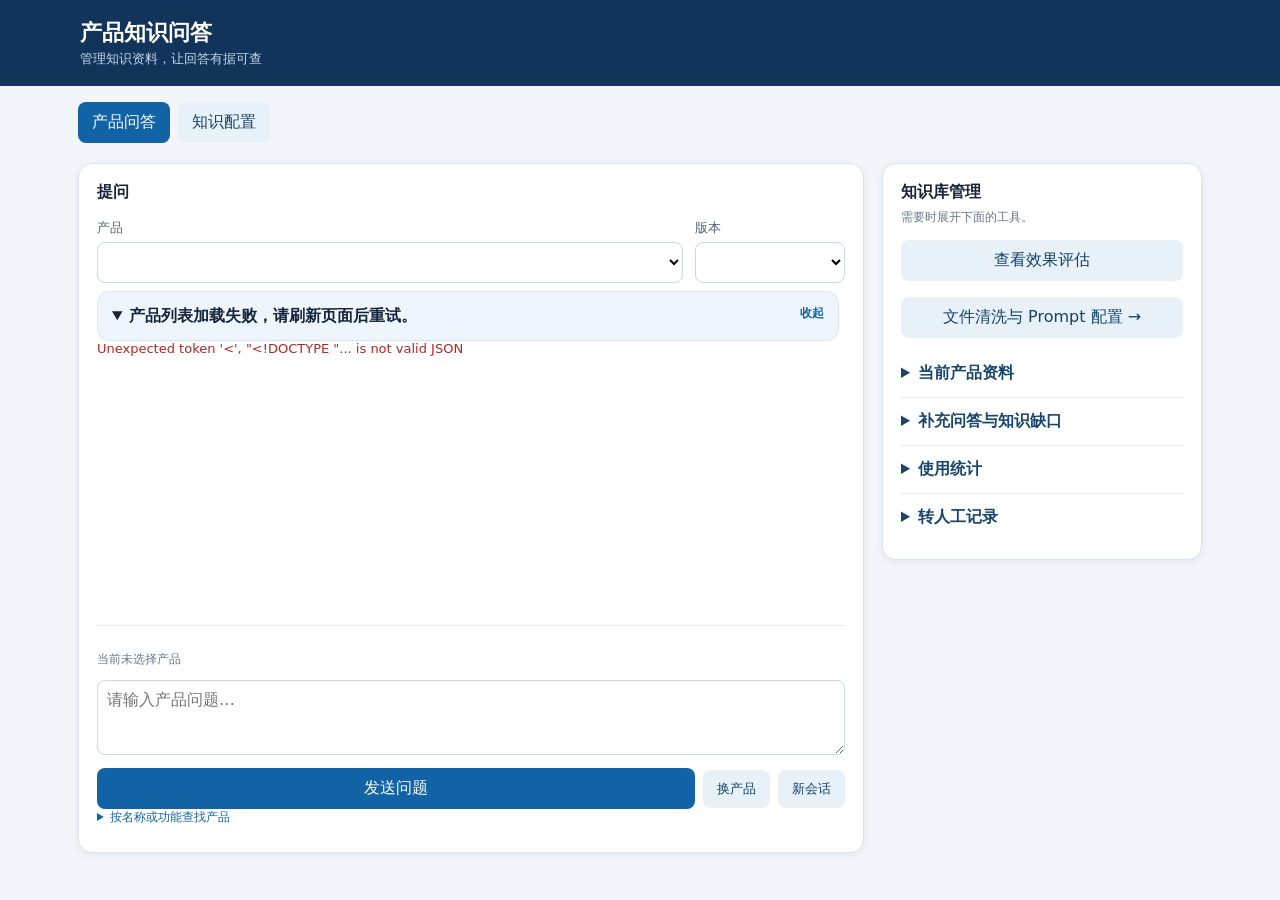
==== ai-rag-product-完整版/ai-rag-product-完整版/app/static/index.html @ d605e883 "Add midterm RAG project and materials" ====
﻿<!doctype html>
<html lang="zh-CN">
<head>
<meta charset="utf-8">
<meta name="viewport" content="width=device-width,initial-scale=1">
<title>产品知识问答演示</title>
<style>
:root{font-family:system-ui,-apple-system,"PingFang SC","Microsoft YaHei",sans-serif;color:#16253a;background:#f2f5f9}
*{box-sizing:border-box}body{margin:0}header{background:#12335a;color:#fff;padding:18px max(20px,calc((100vw - 1120px)/2))}header h1{margin:0;font-size:22px}header small{color:#c3d9ed}
.layout{display:grid;grid-template-columns:minmax(0,1fr) 320px;gap:18px;max-width:1160px;margin:20px auto;padding:0 18px;align-items:start}
.card{background:white;border:1px solid #dce4ef;border-radius:14px;padding:18px;box-shadow:0 2px 8px #142a4010}
h2{font-size:16px;margin:0 0 16px}label{display:block;font-size:13px;color:#50637a;margin:12px 0 5px}
input,select,textarea,button{font:inherit}input,select,textarea{width:100%;border:1px solid #cbd7e4;border-radius:8px;padding:9px;background:white}
textarea{min-height:75px}button{border:0;border-radius:8px;padding:10px 14px;background:#1263a6;color:#fff;cursor:pointer}button:hover{background:#0e4c80}button.secondary{background:#e8f1f8;color:#13436a}
.chat{display:flex;flex-direction:column;min-height:690px}.scope-fields{display:grid;grid-template-columns:minmax(0,1fr) 150px;gap:12px;margin-bottom:8px}.scope-fields label{margin-top:0}.messages{flex:1;overflow:auto;max-height:470px;padding-right:6px}.product-chooser{background:#eef5fc;border:1px solid #d8e7f5;border-radius:12px;padding:12px 14px;max-height:185px;overflow:auto;margin:0}.product-chooser:not([open]){max-height:none}.product-chooser summary{cursor:pointer;font-weight:600;line-height:1.5;padding-right:48px;position:relative}.product-chooser summary::after{content:'收起';position:absolute;right:0;top:0;color:#1263a6;font-size:12px}.product-chooser:not([open]) summary::after{content:'展开'}
.bubble{border-radius:12px;padding:12px 14px;margin:10px 0;max-width:90%;white-space:pre-wrap;line-height:1.55}.user{background:#dceffc;margin-left:auto}.bot{background:#f1f5f9}
.answer-text{white-space:pre-wrap;overflow-wrap:anywhere}.citation{display:flex;flex-direction:column;align-items:flex-end;margin-top:7px}.citation-trigger{width:25px;height:25px;padding:0;border:1px solid #8aaaca;border-radius:50%;background:#e2eef8;color:#195b91;font-size:16px;font-weight:700;line-height:1}.citation-trigger:hover,.citation-trigger:focus-visible{background:#cce2f4;color:#10446d}.citation-panel{display:none;align-self:stretch;padding:10px 12px;background:#fff;border:1px solid #cbdbe9;border-radius:9px;box-shadow:0 4px 12px #102b4418;font-size:12px;line-height:1.5;max-height:260px;overflow:auto;white-space:normal}.citation-trigger:hover+.citation-panel,.citation-trigger:focus-visible+.citation-panel,.citation-panel:hover,.citation.is-open .citation-panel{display:block}.citation-panel strong{display:block;margin-bottom:7px}.citation-source{border-top:1px solid #e4ebf2;padding:8px 0}.citation-source:first-of-type{border-top:0}.citation-source-label{font-weight:600;color:#28577d}.citation-source-text{margin-top:4px;color:#50637a;white-space:pre-wrap;overflow-wrap:anywhere}
.row{display:flex;gap:8px}.row>*{flex:1}.composer{border-top:1px solid #e4ebf2;padding-top:12px}.composer-actions{display:flex;align-items:center;gap:8px;margin-top:9px}.composer-actions #send{flex:1}.composer-actions .secondary{font-size:13px}.sidebar>details{margin-top:0;padding:13px 0}.sidebar>details:first-of-type{border-top:0}.sidebar summary{color:#18466d}.sidebar h2{margin-bottom:4px}.section-note{margin:5px 0 10px}.search-tools{border:0;padding:0;margin:0 0 8px}.search-tools summary{font-size:12px;font-weight:500;color:#1263a6}.search-tools .search-row{margin:8px 0}
.stats{display:grid;grid-template-columns:1fr 1fr;gap:8px}.stat{background:#f3f7fb;padding:10px;border-radius:8px}.stat strong{display:block;font-size:20px}
.bar{height:12px;background:#e7eef5;border-radius:8px;overflow:hidden;margin:4px 0 11px}.bar span{display:block;height:100%;background:#3585bf}.barlabel{font-size:12px;color:#50637a}
.hint{font-size:12px;color:#66788b;line-height:1.5}.error{color:#b52525;font-size:13px}details{margin-top:16px;border-top:1px solid #e4ebf2;padding-top:12px}summary{cursor:pointer;font-weight:600}ul{padding-left:18px;font-size:13px;line-height:1.8}
.product-list{margin:8px 0 0;padding-left:24px}.product-list li{margin:4px 0}.product-link{padding:5px 8px;background:transparent;color:#1263a6;text-align:left;font-weight:600}.product-link:hover{background:#dceffc;color:#0e4c80}.search-row{display:flex;gap:7px;margin:8px 0 12px}.search-row input{flex:1;min-width:0}.search-row button{white-space:nowrap}
.faq-suggestions{background:#f7fafc;border:1px solid #e1ebf3;border-radius:10px;padding:11px 13px;margin:10px 0}.faq-suggestions strong{display:block;font-size:13px;margin-bottom:8px}.faq-suggestions button{display:block;text-align:left;width:100%;margin:5px 0;padding:7px 9px;background:#eaf3fa;color:#18537e}.faq-suggestions button:hover{background:#d6eafd}
.gap-item{margin-bottom:12px}.gap-item small{display:block;color:#6c7e90}.gap-item button{margin-top:5px;padding:5px 9px;font-size:12px}.gap-dialog{width:min(500px,calc(100vw - 32px));border:1px solid #cad9e8;border-radius:14px;padding:22px;box-shadow:0 20px 55px #102b4455}.gap-dialog::backdrop{background:#10263d88}.gap-dialog textarea{min-height:90px}.gap-dialog .row{margin-top:16px}
.trained-list{max-height:360px;overflow:auto;padding-left:0;list-style:none}.trained-list li{padding:9px 0;border-bottom:1px solid #e4ebf2}.trained-list strong,.trained-list span{display:block;overflow-wrap:anywhere}.trained-list span{white-space:pre-wrap;color:#50637a}.trained-list small{color:#6c7e90}
.feedback-controls{max-width:90%;margin:0 0 12px}.feedback-controls .row button{padding:6px 10px;font-size:12px}.feedback-controls .hint{margin:5px 0}.feedback-controls button:disabled{opacity:.65;cursor:default}
.followups{display:flex;flex-wrap:wrap;align-items:center;gap:6px;margin-top:9px}.followups span{font-size:12px;color:#66788b}.followups button{padding:5px 8px;background:#e1edf7;color:#155682;font-size:12px}.followups button:hover{background:#cce2f4}
.prompt-editor{min-height:240px;line-height:1.55;font-size:13px}.prompt-actions{display:flex;gap:8px;margin-top:9px}.prompt-actions button{flex:1;font-size:13px;padding:9px 8px}
.evaluation-entry{width:100%;margin:4px 0 12px}.evaluation{max-width:1160px;margin:0 auto 24px}.evaluation[hidden]{display:none}.evaluation-head{display:flex;justify-content:space-between;gap:12px;align-items:center}.evaluation-head h2{margin:0}.evaluation-head button{width:auto}.eval-grid{display:grid;grid-template-columns:repeat(2,minmax(0,1fr));gap:16px;margin-top:14px}.eval-card{border:1px solid #dce4ef;border-radius:12px;padding:15px;min-width:0}.eval-card h3{font-size:15px;margin:0 0 12px}.eval-card p{margin:10px 0 0}.eval-card svg{display:block;width:100%;height:auto}.eval-chart-empty{padding:26px 10px;background:#f3f7fb;border-radius:8px;color:#66788b;text-align:center}.eval-bars{display:grid;gap:9px}.eval-bar-row{display:grid;grid-template-columns:48px 1fr 48px;gap:8px;align-items:center;font-size:12px}.eval-bar-row .bar{margin:0}.eval-table-wrap{overflow-x:auto}.eval-table{border-collapse:collapse;width:100%;font-size:12px}.eval-table th,.eval-table td{border:1px solid #dce4ef;padding:7px;text-align:left;vertical-align:top}.eval-table th{background:#f3f7fb}.eval-table .diag{background:#dcefe4;font-weight:700}.eval-case{border-top:1px solid #e4ebf2;padding:9px 0}.eval-case:first-child{border-top:0}.eval-case summary{font-size:13px}.eval-case pre{white-space:pre-wrap;overflow-wrap:anywhere;font:inherit;font-size:12px;margin:8px 0 0}.eval-pass{color:#226943}.eval-fail{color:#a12b2b}
dialog.evaluation{width:min(1100px,calc(100vw - 32px));max-width:none;max-height:calc(100vh - 32px);max-height:calc(100dvh - 32px);margin:auto;padding:20px;border:1px solid #cad9e8;border-radius:14px;box-shadow:0 20px 55px #102b4455;overflow:auto}dialog.evaluation:not([open]){display:none}dialog.evaluation::backdrop{background:#10263d99}.eval-grid[hidden]{display:none}
@media(max-width:820px){.layout{grid-template-columns:1fr}.chat{min-height:570px}.messages{max-height:430px}.sidebar{margin-bottom:20px}}
@media(max-width:820px){.evaluation{margin:0 18px 24px}}@media(max-width:650px){.eval-grid{grid-template-columns:1fr}}@media(max-width:520px){.scope-fields{grid-template-columns:minmax(0,1fr) 112px}.composer-actions .secondary{padding:9px 7px}}

[hidden]{display:none!important}button:disabled{opacity:.6;cursor:wait}.page-nav{max-width:1160px;margin:16px auto 0;padding:0 18px;display:flex;gap:8px}.config-page{max-width:1160px;margin:20px auto;padding:0 18px 24px}.config-heading{display:flex;justify-content:space-between;align-items:center;gap:16px;margin-bottom:16px}.config-heading h2{font-size:22px;margin:0}.config-grid{display:grid;grid-template-columns:minmax(0,1.4fr) minmax(0,1fr);gap:18px;align-items:start}.config-grid .card{min-width:0}.config-grid details:first-child{border-top:0;margin-top:0;padding-top:0}.existing-faqs{margin-top:18px}.existing-faqs details{border:0;margin:0;padding:0}.steps{display:flex;gap:8px;padding:0;list-style:none;margin:16px 0}.steps li{flex:1;background:#f1f5f9;border-radius:8px;padding:10px;color:#50637a;font-size:13px}.steps .active{background:#1263a6;color:#fff}.steps .done{background:#e1f1e7;color:#226943}.config-page fieldset{border:0;padding:0;margin:0;min-width:0}.clean-options{display:flex;gap:16px;flex-wrap:wrap}.clean-options input,.qa-item input[type=checkbox]{width:auto;margin-right:6px}.clean-options label{display:flex;align-items:center}.flow-action{margin-top:16px}.scope-banner{background:#eaf3fa;padding:12px;border-radius:8px;overflow-wrap:anywhere}.qa-preview{max-height:520px;overflow:auto}.qa-item{border:1px solid #dce4ef;border-radius:10px;padding:12px;margin:10px 0}.qa-item label{margin-top:0}.qa-answer,.source-preview,.chunk-preview li{white-space:pre-wrap;overflow-wrap:anywhere;line-height:1.6;font-size:13px}.qa-answer{margin-bottom:0;color:#50637a}.source-preview,.chunk-preview{max-height:320px;overflow:auto}.chunk-preview li{padding:10px;border-bottom:1px solid #e4ebf2}.prompt-card .prompt-editor{min-height:360px}.prompt-card summary{font-size:16px}@media(max-width:820px){.config-grid{grid-template-columns:1fr}.steps li{padding:9px 6px;font-size:12px}.config-heading h2{font-size:20px}}
</style>
</head>
<body>
<header><h1>产品知识问答</h1><small>管理知识资料，让回答有据可查</small></header>
<nav class="page-nav" aria-label="主导航"><button id="chatNav" type="button">产品问答</button><button id="configNav" type="button" class="secondary">知识配置</button></nav>
<main id="chatPage" class="layout">
<section class="card chat">
<h2>提问</h2>
<div class="scope-fields"><div><label for="product">产品</label><select id="product"></select></div><div><label for="version">版本</label><select id="version"></select></div></div>
<div id="messages" class="messages"><details id="productChooser" class="product-chooser" open><summary id="productChooserTitle">正在加载可咨询的产品…</summary><div id="productChooserContent"></div></details><div id="conversation"></div></div>
<div class="composer">
<p id="currentScope" class="hint">当前未选择产品</p>
<textarea id="question" aria-label="产品问题" placeholder="请输入产品问题…"></textarea>
<div class="composer-actions"><button id="send">发送问题</button><button id="switchProduct" class="secondary">换产品</button><button id="reset" class="secondary">新会话</button></div>
<details class="search-tools"><summary>按名称或功能查找产品</summary><div class="search-row"><input id="productSearch" aria-label="产品搜索" placeholder="输入产品名称或功能"><button id="searchButton">查找</button></div></details>
</div>
</section>
<aside class="card sidebar"><h2>知识库管理</h2><p class="hint section-note">需要时展开下面的工具。</p>
<button id="openEvaluation" type="button" class="secondary evaluation-entry">查看效果评估</button>
<button id="openConfig" class="secondary evaluation-entry" type="button">文件清洗与 Prompt 配置 →</button>
<details id="knowledgeDetails"><summary>当前产品资料</summary><ul id="docs"></ul></details>
<details id="gapsDetails"><summary>补充问答与知识缺口 <span id="gapCount"></span></summary>
<button id="manualFaqButton" type="button" style="width:100%;margin:12px 0 8px">+ 手动补充问答</button>
<ul id="unanswered"></ul>
</details>
<details id="metricsDetails"><summary>使用统计</summary><div id="stats" class="stats"></div><div id="chart"></div>
<p class="hint">解决率 = 有知识依据的回答数 / 总提问数。</p><button id="refresh" class="secondary">刷新统计</button></details>
<details id="handoffsDetails"><summary>转人工记录</summary><ul id="handoffs"></ul></details>
</aside>
</main>
<main id="configPage" class="config-page" hidden>
<div class="config-heading"><div><h2>知识配置</h2><p class="hint">先清洗和核对资料，再将有依据的问答用于检索。</p></div><button id="backChat" type="button" class="secondary">返回问答</button></div>
<div class="config-grid"><section class="card">
<h2>文件清洗与 QA 问答分段</h2>
<ol class="steps" aria-label="资料处理进度"><li id="step1" aria-current="step">1 · 导入</li><li id="step2">2 · QA 问答分段</li><li id="step3">3 · 完成</li></ol>
<p id="flowMsg" class="hint" role="status" aria-live="polite">选择资料并生成预览，确认前不会写入知识库。</p>
<div id="importStep">
<fieldset id="importFields">
<div class="row"><div><label for="configProduct">目标产品</label><select id="configProduct"></select></div><div><label for="configVersion">版本</label><input id="configVersion" value="1.0" maxlength="40" list="configVersions"><datalist id="configVersions"></datalist></div></div>
<label for="category">类别</label><input id="category" value="产品说明" maxlength="80">
<label for="file">导入文件（最大 5 MB）</label><input id="file" type="file" accept=".txt,.md,.html,.htm,.docx,.pdf">
<p class="hint">支持 TXT、Markdown、HTML、DOCX 和文字 PDF。扫描件需先转成文字。</p>
<div class="clean-options"><label><input id="removePages" type="checkbox" checked>过滤页码行</label><label><input id="removeDuplicates" type="checkbox" checked>移除相邻重复行</label></div>
<p class="hint">自动规范全角字符、换行和空白，保留产品数字与单位。</p>
<div class="row"><div><label for="chunkSize">片段长度（字）</label><input id="chunkSize" type="number" min="120" max="2000" value="360"></div><div><label for="chunkOverlap">长片段重叠（字）</label><input id="chunkOverlap" type="number" min="0" value="50"></div></div>
</fieldset>
<button id="upload" type="button" class="flow-action">清洗并生成 QA 预览 →</button>
<details><summary>添加产品</summary><label for="newId">产品 ID</label><input id="newId" placeholder="例如 demo_product"><label for="newName">产品名称</label><input id="newName" placeholder="例如 演示产品"><button id="addProduct" type="button" class="flow-action">添加产品</button><p id="adminMsg" class="hint" role="status"></p></details>
</div>
<div id="reviewStep" hidden>
<p id="reviewScope" class="scope-banner"></p><p id="cleanReport" class="hint"></p>
<p class="hint">核对答案与原文，取消不合适的 QA，也可调整问题表达。答案保留来源原句。检索片段将作为未匹配 QA 时的补充依据。</p>
<fieldset id="reviewFields"><div id="qaPreview" class="qa-preview"></div></fieldset>
<details><summary id="chunkSummary">查看检索片段</summary><ol id="chunkPreview" class="chunk-preview"></ol></details>
<details><summary>查看清洗后原文</summary><pre id="cleanedText" class="source-preview"></pre></details>
<div class="row flow-action"><button id="backImport" type="button" class="secondary">返回调整</button><button id="commitImport" type="button">确认入库并完成</button></div>
</div>
<div id="completeStep" hidden><h3>资料已入库</h3><p id="importResult"></p><p class="hint">可以返回问答测试实际问法，通过反馈和效果评估检查准确度。</p><div class="row"><button id="testImported" type="button">测试问答</button><button id="nextImport" type="button" class="secondary">继续导入</button></div></div>
<details><summary>目标产品已有资料</summary><ul id="configDocs"></ul></details>
</section><section class="card prompt-card"><details open><summary>检索与生成状态</summary>
<p id="ragStatus" class="hint">正在读取配置…</p>
<button id="reindexSemantic" class="secondary" type="button">补建语义向量索引</button>
<p id="ragIndexResult" class="hint" aria-live="polite">本地模型首次运行需要下载；已建索引可复用。</p>
</details></section><section class="card prompt-card"><details open><summary>免费 API 与模型选择</summary>
<label for="llmProvider">服务商</label><select id="llmProvider"><option>正在加载…</option></select>
<label for="llmModel">模型</label><select id="llmModel"></select>
<div id="llmCustomFields" hidden>
<label for="llmBaseUrl">Base URL</label><input id="llmBaseUrl" type="url" placeholder="https://服务地址/v1" autocomplete="off">
<label for="llmCustomModel">自定义模型名</label><input id="llmCustomModel" maxlength="200" placeholder="模型 ID">
</div>
<p class="hint"><span id="llmProviderNote"></span> <a id="llmKeyLink" target="_blank" rel="noopener noreferrer">获取 API Key ↗</a></p>
<label for="llmApiKey">API Key（保存在本机，不回显）</label><input id="llmApiKey" type="password" maxlength="4096" autocomplete="new-password" placeholder="填入该服务商的 Key；留空保留已保存的 Key">
<label for="llmAnswerMode">回答方式</label><select id="llmAnswerMode"><option value="llm">模型生成（失败时明确提示）</option><option value="auto">自动（优先 FAQ，模型不可用回退原文）</option><option value="extractive">仅返回资料原文</option></select>
<div class="prompt-actions"><button id="saveLLM" type="button">保存配置</button><button id="testLLM" type="button" class="secondary">保存并测试连接</button></div>
<button id="resetLLM" type="button" class="secondary" style="width:100%;margin-top:8px">清除本机配置与密钥</button>
<p id="llmConfigStatus" class="hint" aria-live="polite">默认选择 OpenRouter 免费路由。需自备服务商 API Key；保存后生效。连接测试只发送一条简短测试消息。</p>
</details></section><section class="card prompt-card"><details id="promptDetails" open><summary>模型 Prompt 配置</summary>
<p class="hint">用于模型根据检索片段生成回答。自动模式命中 FAQ 时直接返回已存答案；严格模型模式会经过检索生成。</p>
<label for="promptBody">系统提示词</label><textarea id="promptBody" class="prompt-editor" maxlength="10000" spellcheck="false" placeholder="正在加载默认 Prompt…"></textarea>
<div class="prompt-actions"><button id="savePrompt" type="button">保存配置</button><button id="resetPrompt" type="button" class="secondary">恢复默认</button></div>
<p id="promptStatus" class="hint" aria-live="polite"></p>
</details>
</section></div>
<section class="card existing-faqs"><details id="trainingDetails" open><summary>整理产品话术</summary>
<button id="trainFaqs" type="button" style="width:100%;margin:12px 0 4px">从资料生成问答</button>
<p id="trainMsg" class="hint" aria-live="polite">按需整理已有资料，只补充有原文依据的问答。</p>
<p id="trainedScope" class="hint"></p><ul id="trainedFaqs" class="trained-list"></ul>
</details>
</section>
</main>
<dialog id="evaluationPanel" class="evaluation" aria-labelledby="evaluationTitle">
<div class="evaluation-head"><h2 id="evaluationTitle">效果评估</h2><button id="closeEvaluation" type="button" class="secondary">关闭</button></div>
<p id="evaluationStatus" class="hint" aria-live="polite">使用 data/eval_cases.json 中的 8 个虚构产品样例，在当前知识库副本上运行；不写入正式咨询记录。</p>
<div id="evaluationContent" class="eval-grid" hidden>
<section class="eval-card"><h3>训练曲线：问答整理记录</h3><div id="trainingChart"></div><p id="trainingInterpretation" class="hint"></p></section>
<section class="eval-card"><h3>混淆矩阵：回答状态</h3><div id="confusionChart"></div><p id="confusionInterpretation" class="hint"></p></section>
<section class="eval-card"><h3>检索命中率@k</h3><div id="retrievalChart"></div><p id="retrievalInterpretation" class="hint"></p></section>
<section class="eval-card"><h3>案例对比</h3><div id="comparisonChart"></div><p id="comparisonInterpretation" class="hint"></p></section>
</div>
</dialog>
<dialog id="gapDialog" class="gap-dialog">
<form id="gapForm">
<h2 id="gapDialogTitle">手动补充问答</h2><p class="hint">核对产品和版本后，以问答格式保存。答案将作为人工补充资料用于后续问答。</p>
<label for="gapProduct">产品</label><select id="gapProduct" required></select>
<label for="gapVersion">版本</label><input id="gapVersion" required maxlength="40" placeholder="例如 2.0">
<label for="gapQuestion">问题</label><textarea id="gapQuestion" required maxlength="500"></textarea>
<label for="gapAnswer">答案</label><textarea id="gapAnswer" required maxlength="4000" placeholder="请填写经核实的产品资料答案"></textarea>
<p id="gapMsg" class="error"></p>
<div class="row"><button type="button" id="cancelGap" class="secondary">取消</button><button type="submit">保存问答</button></div>
</form>
</dialog>
<script>
const $=id=>document.getElementById(id); let sessionId=null,currentGapId=null,citationCounter=0,promptLoaded=false;
async function api(path,opts={}){const r=await fetch(path,opts);const d=await r.json();if(!r.ok)throw Error(d.detail||'请求失败');return d}
function node(tag,text,cls){const x=document.createElement(tag);x.textContent=text;if(cls)x.className=cls;return x}
function scoreLabel(value){const n=Number(value);return Number.isFinite(n)?Math.round(n*100)+'%':'—'}
function answerBubble(result){
  const bubble=node('div','', 'bubble bot answer-bubble');
  bubble.append(node('div',result.display_answer||result.answer,'answer-text'));
  const citation=node('div','', 'citation');
  const trigger=node('button','!','citation-trigger');trigger.type='button';
  trigger.setAttribute('aria-label','查看知识库来源和相关度');trigger.title='查看知识库来源和相关度';
  trigger.setAttribute('aria-expanded','false');
  const panel=node('div','', 'citation-panel');panel.id='citation-'+(++citationCounter);
  panel.setAttribute('role','region');panel.setAttribute('aria-label','知识库来源和相关度');
  trigger.setAttribute('aria-controls',panel.id);
  const sources=Array.isArray(result.sources)?result.sources:[];
  panel.append(node('strong','知识库来源与相关度'));
  if(result.generation_mode){const labels={faq:'知识库问答',extractive:'资料原文',llm:'模型生成',rule:'规则处理',error:'模型服务不可用'};panel.append(node('div','回答方式：'+(labels[result.generation_mode]||result.generation_mode)))}
  if(sources.length){
    for(const source of sources){
      const item=node('div','', 'citation-source');
      item.append(node('div',`${source.source||'未知来源'} · ${source.category||'未分类'} · 相关度 ${scoreLabel(source.score)}`,'citation-source-label'));
      item.append(node('div',source.text||'','citation-source-text'));panel.append(item);
    }
  }else panel.append(node('div','本条回复未引用知识库资料。'));
  trigger.onclick=()=>{const open=!citation.classList.contains('is-open');citation.classList.toggle('is-open',open);trigger.setAttribute('aria-expanded',String(open))};
  citation.append(trigger,panel);bubble.append(citation);
  if(Array.isArray(result.suggested_questions)&&result.suggested_questions.length){
    const followups=node('div','', 'followups');followups.append(node('span','还可以问：'));
    for(const question of result.suggested_questions){const button=node('button',question);button.type='button';button.onclick=()=>{$('question').value=question;send()};followups.append(button)}
    bubble.append(followups);
  }
  return bubble;
}
function scopeLabel(){const name=$('product').selectedOptions[0]?.text;return $('product').value?`当前：${name} · ${$('version').value||'暂无版本'}`:'当前未选择产品'}
function selectProduct(id){
  if(![...$('product').options].some(o=>o.value===id))return;
  $('product').value=id;versions();docs();sessionId=null;
  $('productChooser').open=false;$('productChooser').hidden=true;
  $('currentScope').textContent=scopeLabel();
  $('conversation').replaceChildren(node('div',`已选择 ${$('product').selectedOptions[0].text}，现在可以询问该产品的功能、参数或使用方法。`,'bubble bot'));
  loadFaqSuggestions();loadTrainedFaqs();
  featured().catch(e=>{$('conversation').append(node('div',e.message,'error'))});
  $('question').focus();
}
function showProductList(items,title,inChooser=true){
  const bubble=inChooser?$('productChooserContent'):node('div','', 'bubble bot');
  if(inChooser){$('productChooserTitle').textContent=title;bubble.replaceChildren()}
  else bubble.replaceChildren(node('div',title));
  if(items.length){
    const list=node('ol','', 'product-list');
    for(const p of items){const li=node('li','');const b=node('button',p.name,'product-link');b.type='button';b.onclick=()=>selectProduct(p.id);li.append(b);list.append(li)}
    bubble.append(list);
  }else bubble.append(node('div','还没有可咨询的产品，请在“知识配置”中添加产品和文档。'));
  if(!inChooser)$('conversation').append(bubble);
}
async function featured(){
  const items=await api('/api/products/featured');
  if(!items.length)$('openConfig').textContent='添加产品与导入资料 →';
  const ranked=items.some(p=>p.consultation_count>0);
  showProductList(items,ranked?'欢迎！请选择下列热门产品开始问答（按咨询次数排序，最多 6 个）：':'欢迎！请选择下列已有知识库的产品开始问答：');
}
async function switchProduct(){
  sessionId=null;$('product').value='';versions();docs();$('currentScope').textContent=scopeLabel();
  const items=await api('/api/products/catalog');
  showProductList(items,'请选择要切换到的产品：');
  $('productChooser').hidden=false;$('productChooser').open=true;
  $('conversation').replaceChildren();$('messages').scrollTop=0;
}
async function findProduct(){
  const q=$('productSearch').value.trim();if(!q){await featured();$('productChooser').hidden=false;$('productChooser').open=true;return}
  sessionId=null;$('product').value='';versions();docs();$('currentScope').textContent=scopeLabel();
  const items=await api('/api/products/search?q='+encodeURIComponent(q));
  $('conversation').replaceChildren();
  $('productChooser').hidden=true;
  if(items.length)showProductList(items,'找到可能相关的产品知识库，请点击名称开始问答：',false);
  else $('conversation').append(node('div','未找到匹配的产品知识库，请联系人工客服。','bubble bot'));
}
async function products(){
  const items=await api('/api/products');const current=$('product').value,currentVersion=$('version').value;
  const options=[new Option('请选择产品',''),...items.map(p=>{const o=new Option(p.name,p.id);o.dataset.versions=JSON.stringify(p.versions);return o})];
  $('product').replaceChildren(...options);if(items.some(p=>p.id===current))$('product').value=current;versions();
  if([...$('version').options].some(o=>o.value===currentVersion))$('version').value=currentVersion;
  docs();loadTrainedFaqs();
}
function versions(){const opt=$('product').selectedOptions[0];const list=opt&&opt.dataset.versions?JSON.parse(opt.dataset.versions):[];$('version').replaceChildren(...list.map(v=>new Option(v,v)));if(!list.length)$('version').append(new Option('暂无版本',''))}
function cleaningSummary(c){if(c?.manual)return '人工问答补充';if(!c||!c.input_lines)return '旧文档，请重新上传以应用清洗';return `清洗 ${c.input_lines}→${c.output_lines} 行；空行 ${c.empty_lines_removed}、页码 ${c.page_markers_removed}、相邻重复 ${c.adjacent_duplicates_removed}`}
async function docs(){const id=$('product').value;if(!id){$('docs').replaceChildren();return}const items=await api('/api/documents?product_id='+encodeURIComponent(id));$('docs').replaceChildren(...items.map(d=>node('li',`${d.title} · ${d.version} · ${d.chunks} 段 · ${d.faqs} 个常见问题 · ${cleaningSummary(d.cleaning_report)}`)))}
async function loadFaqSuggestions(){
  const id=$('product').value,version=$('version').value;if(!id||!version)return;
  const old=$('faqSuggestions');if(old)old.remove();
  let faqs;try{faqs=await api('/api/faqs?product_id='+encodeURIComponent(id)+'&version='+encodeURIComponent(version))}catch{return}
  if(id!==$('product').value||version!==$('version').value)return;
  if(!faqs.length)return;
  const panel=node('details','', 'faq-suggestions');panel.id='faqSuggestions';panel.append(node('summary','常见问题 · 点击查看'));
  for(const f of faqs.slice(0,6)){const b=node('button',f.question);b.type='button';b.onclick=()=>{$('question').value=f.question;send()};panel.append(b)}
  $('conversation').append(panel);
}
async function loadTrainedFaqs(){
  const id=$('configProduct').value,version=$('configVersion').value.trim();
  $('trainedScope').textContent=id&&version?`${$('configProduct').selectedOptions[0].text} · ${version}`:'请先在知识配置中选择产品和版本。';
  if(!id||!version){$('trainedFaqs').replaceChildren();return}
  try{
    const faqs=await api('/api/faqs?product_id='+encodeURIComponent(id)+'&version='+encodeURIComponent(version)+'&limit=500');
    if(id!==$('configProduct').value||version!==$('configVersion').value.trim())return;
    $('trainedFaqs').replaceChildren(...(faqs.length?faqs.map(f=>{const li=node('li');li.append(node('strong',f.question),node('span',f.answer),node('small',`${f.source} · ${f.kind==='manual'?'人工补充':f.kind==='trained'?'自我训练':'资料提取'}`));return li}):[node('li','当前范围暂无问答。','hint')]));
  }catch(error){$('trainedFaqs').replaceChildren(node('li',error.message,'error'))}
}
async function refresh(){
  const s=await api('/api/stats');$('stats').replaceChildren(...[['提问',s.questions],['已回答',s.answered],['有帮助',s.feedback_positive],['没帮助',s.feedback_negative],['自动问答',s.auto_faqs],['待补充',s.open_gap_count],['转人工',s.handoffs],['解决率',Math.round(s.resolution_rate*100)+'%']].map(([k,v])=>{const n=node('div','', 'stat');n.append(node('span',k),node('strong',v));return n}));
  $('gapCount').textContent=s.open_gap_count?`(${s.open_gap_count})`:'';
  $('chart').replaceChildren(...[['有依据回答',s.answered],['转人工',s.handoffs],['资料不足',s.unanswered]].flatMap(([label,value])=>{const caption=node('div',`${label} ${value}`,'barlabel');const bar=node('div','', 'bar');const fill=node('span','');fill.style.width=(s.questions?value/s.questions*100:0)+'%';bar.append(fill);return [caption,bar]}));
  $('unanswered').replaceChildren(...(s.top_unanswered.length?s.top_unanswered.map(x=>{const li=node('li','', 'gap-item');li.append(node('span',x.question),node('small',`${x.product_name}${x.version?' · '+x.version:''} · ${x.count} 次`));const b=node('button','+ 补充答案','secondary');b.type='button';b.onclick=()=>openGap(x);li.append(b);return li}):[node('li','暂无未解决的知识缺口。','hint')]));const h=await api('/api/handoffs');$('handoffs').replaceChildren(...h.slice(0,5).map(x=>node('li',x.summary)));
}
const evalStatusNames={answered:'有依据回答',no_answer:'资料不足',handoff:'转人工',other:'其他'};
function svgElement(tag,attributes={}){const element=document.createElementNS('http://www.w3.org/2000/svg',tag);for(const [key,value] of Object.entries(attributes))element.setAttribute(key,String(value));return element}
function renderTraining(history){
  const holder=$('trainingChart');holder.replaceChildren();
  if(!history.length){holder.append(node('div','还没有整理记录。点击“从资料生成问答”后可查看变化。','eval-chart-empty'));$('trainingInterpretation').textContent='这里记录问答整理的次数、问答总量和新增量；本项目没有模型参数训练，因此不提供 loss 或 epoch 曲线。';return}
  const width=440,height=190,left=38,right=14,top=18,bottom=31;
  const maximum=Math.max(1,...history.map(item=>item.total_faqs));
  const x=index=>left+(history.length===1?0:index*(width-left-right)/(history.length-1));
  const y=value=>height-bottom-value*(height-top-bottom)/maximum;
  const svg=svgElement('svg',{viewBox:`0 0 ${width} ${height}`,role:'img','aria-label':'每次整理后的问答总量曲线'});
  svg.append(svgElement('line',{x1:left,y1:height-bottom,x2:width-right,y2:height-bottom,stroke:'#8aaaca'}));
  svg.append(svgElement('line',{x1:left,y1:top,x2:left,y2:height-bottom,stroke:'#8aaaca'}));
  const points=history.map((item,index)=>`${x(index)},${y(item.total_faqs)}`).join(' ');
  svg.append(svgElement('polyline',{points,fill:'none',stroke:'#1263a6','stroke-width':3,'stroke-linejoin':'round'}));
  for(const [index,item] of history.entries()){
    const dot=svgElement('circle',{cx:x(index),cy:y(item.total_faqs),r:4,fill:'#1263a6'});
    const title=svgElement('title');title.textContent=`第 ${index+1} 次：总量 ${item.total_faqs}，新增 ${item.faqs_added}，扫描 ${item.documents_scanned} 份资料`;
    dot.append(title);svg.append(dot);
  }
  for(const [content,xValue,yValue] of [[String(maximum),6,top+4],['0',19,height-bottom+4],['整理次数 →',width-85,height-6]]){
    const label=svgElement('text',{x:xValue,y:yValue,fill:'#50637a','font-size':11});label.textContent=content;svg.append(label)
  }
  holder.append(svg);
  const latest=history[history.length-1];
  $('trainingInterpretation').textContent=`共 ${history.length} 次整理记录；最近一次扫描 ${latest.documents_scanned} 份资料，新增 ${latest.faqs_added} 条，当前记录范围内共 ${latest.total_faqs} 条问答。曲线是整理后问答数量，不是模型训练 loss；各次若选择的产品或版本不同，总量口径也不同。`;
}
function renderConfusion(result){
  const holder=$('confusionChart'),table=node('table','','eval-table'),head=node('tr');
  holder.replaceChildren();
  for(const label of ['预期 \\ 实际',...result.labels.map(key=>evalStatusNames[key])])head.append(node('th',label));
  table.append(head);
  for(const expected of result.labels){const row=node('tr');row.append(node('th',evalStatusNames[expected]));for(const actual of result.labels){const cell=node('td',String(result.confusion_matrix[expected][actual]),expected===actual?'diag':'');row.append(cell)}table.append(row)}
  const wrap=node('div','','eval-table-wrap');wrap.append(table);holder.append(wrap);
  const wrong=result.comparisons.filter(item=>item.expected_status!==item.actual_status).length;
  $('confusionInterpretation').textContent=`行是预期状态，列是实际状态；对角线表示状态判断正确。${result.cases} 个固定样例中有 ${wrong} 个状态判断错误。此矩阵只评估回答/拒答/转人工类别，不代表答案内容一定正确。`;
}
function renderRetrieval(result){
  const holder=$('retrievalChart');holder.replaceChildren();
  if(!result.retrieval_cases){holder.append(node('div','没有标注预期来源的样例。','eval-chart-empty'));$('retrievalInterpretation').textContent='需要在评估样例中提供 expected_source 才能计算命中率。';return}
  const bars=node('div','','eval-bars');
  for(const k of [1,3,5]){const value=result.hit_at_k[String(k)],row=node('div','','eval-bar-row'),bar=node('div','','bar'),fill=node('span');fill.style.width=Math.round(value*100)+'%';bar.append(fill);row.append(node('span','@'+k),bar,node('strong',Math.round(value*100)+'%'));bars.append(row)}
  holder.append(bars);
  $('retrievalInterpretation').textContent=`在 ${result.retrieval_cases} 个标注了预期来源的样例中，命中率@k表示预期文件是否出现在前 k 条检索片段里。@1 为 ${Math.round(result.hit_at_k['1']*100)}%，@5 为 ${Math.round(result.hit_at_k['5']*100)}%。这是检索指标，不表示最终答案正确。`;
}
function renderComparisons(result){
  const holder=$('comparisonChart');holder.replaceChildren();
  for(const [index,item] of result.comparisons.entries()){
    const caseView=node('details','','eval-case');
    const summary=node('summary',`${index+1}. ${item.question} · ${item.passed?'通过':'未通过'}`,item.passed?'eval-pass':'eval-fail');
    caseView.append(summary);
    const lines=[`产品/版本：${item.product_id} / ${item.version}`,`预期状态：${evalStatusNames[item.expected_status]||item.expected_status}`,`实际状态：${evalStatusNames[item.actual_status]||item.actual_status}`,`预期答案关键字：${item.expected_text||'无'}`,`实际答案：${item.actual_answer}`,`预期来源：${item.expected_source||'无'}`,`实际来源：${item.actual_sources.join('、')||'无'}`];
    caseView.append(node('pre',lines.join('\n')));holder.append(caseView);
  }
  $('comparisonInterpretation').textContent=`${result.cases} 个固定样例中 ${result.passed} 个通过。通过需同时满足状态、答案关键字和来源；点击案例可查看差异。样例规模很小，不能据此推断真实业务准确率。`;
}
async function loadEvaluation(){
  $('evaluationStatus').textContent='正在对当前知识库副本运行固定样例…';$('evaluationContent').hidden=true;
  try{const result=await api('/api/evaluation');renderTraining(result.training_history);renderConfusion(result);renderRetrieval(result);renderComparisons(result);$('evaluationContent').hidden=false;$('evaluationStatus').textContent=`评估完成：${result.cases} 个虚构产品样例，${result.passed} 个通过。使用当前知识库副本；若未导入对应演示资料，结果不代表实际业务表现。`}
  catch(error){$('evaluationStatus').textContent='评估失败：'+error.message}
}
$('openEvaluation').onclick=()=>{const dialog=$('evaluationPanel');if(!dialog.open){dialog.showModal();loadEvaluation()}};
$('closeEvaluation').onclick=()=>$('evaluationPanel').close();
function feedbackControls(result){
  const panel=node('div','', 'feedback-controls'),row=node('div','', 'row'),message=node('p','','hint');
  const buttons=[];
  for(const [label,rating] of [['有帮助',1],['没帮助',-1]]){
    const button=node('button',label,'secondary');button.type='button';buttons.push(button);
    button.onclick=async()=>{
      buttons.forEach(b=>b.disabled=true);message.className='hint';message.textContent='正在保存评价…';
      try{
        await api('/api/feedback',{method:'POST',headers:{'Content-Type':'application/json'},body:JSON.stringify({session_id:result.session_id,message_id:result.message_id,rating})});
        message.textContent=rating===1?'已记录“有帮助”，谢谢反馈。':'已记录“没帮助”，可在知识库管理中补充问答。';
        await refresh().catch(()=>{});
      }catch(error){message.className='error';message.textContent='评价保存失败：'+error.message;buttons.forEach(b=>b.disabled=false)}
    };row.append(button);
  }
  panel.append(row,message);return panel;
}
async function openGap(gap=null){
  currentGapId=gap?.id??null;$('gapMsg').textContent='';$('gapDialogTitle').textContent=gap?'补充知识缺口':'手动补充问答';
  try{
    const items=await api('/api/products');
    $('gapProduct').replaceChildren(new Option('请选择产品',''),...items.map(p=>{const option=new Option(p.name,p.id);option.dataset.versions=JSON.stringify(p.versions);return option}));
    $('gapProduct').value=gap?.product_id||$('product').value||'';
    $('gapVersion').value=gap?.version||($('gapProduct').value===$('product').value?$('version').value:'')||($('gapProduct').selectedOptions[0]?.dataset.versions?JSON.parse($('gapProduct').selectedOptions[0].dataset.versions)[0]:'')||'1.0';
    $('gapQuestion').value=gap?.question||'';$('gapAnswer').value='';$('gapDialog').showModal();
  }catch(e){$('adminMsg').textContent=e.message}
}
$('manualFaqButton').onclick=()=>openGap();
$('trainFaqs').onclick=async()=>{
  if(!$('configProduct').value||!$('configVersion').value.trim()){$('trainMsg').textContent='请先选择目标产品并填写版本，再整理该范围的已有资料。';return}
  const button=$('trainFaqs');button.disabled=true;$('trainMsg').textContent='正在整理已有产品资料…';
  try{
    const scope=$('configProduct').value&&$('configVersion').value?'?product_id='+encodeURIComponent($('configProduct').value)+'&version='+encodeURIComponent($('configVersion').value.trim()):'';
    const result=await api('/api/faqs/train'+scope,{method:'POST'});
    if(!result.documents_scanned){$('trainMsg').textContent='当前范围没有可整理的资料。请先导入文档，或检查目标产品和版本。'}
    else if(result.faqs_added){$('trainMsg').textContent=`已扫描 ${result.documents_scanned} 份资料，新增 ${result.faqs_added} 条问答；当前范围共 ${result.faqs_total} 条。`}
    else if(result.already_present){$('trainMsg').textContent=`已扫描 ${result.documents_scanned} 份资料，可生成的 ${result.already_present} 条问答已存在，新增 0 条；当前范围共 ${result.faqs_total} 条。重复整理不会复制相同问答。`}
    else{$('trainMsg').textContent=`已扫描 ${result.documents_scanned} 份资料，未识别出新的有原文依据的问答。${result.empty_documents?'其中 '+result.empty_documents+' 份资料无法还原文字。':''}请核对原文或手动补充问答。`}
    await refresh();await loadTrainedFaqs();await configDocs();
    await loadFaqSuggestions();
  }catch(error){$('trainMsg').textContent='整理失败：'+error.message}
  finally{button.disabled=false}
};
function showPromptConfig(config,message=''){
  $('promptBody').value=config.prompt;
  const source=config.source==='custom'?'自定义配置':'默认配置';
  const model=config.model_enabled?'模型已配置，新回答将使用此 Prompt。':'尚未配置模型；保存后会在接入模型时生效。';
  $('promptStatus').className='hint';$('promptStatus').textContent=(message?message+' ':'')+source+'。'+model;
  promptLoaded=true;
}
async function loadPrompt(){
  try{showPromptConfig(await api('/api/prompt'))}
  catch(error){$('promptStatus').className='error';$('promptStatus').textContent='加载 Prompt 失败：'+error.message}
}
$('promptDetails').addEventListener('toggle',()=>{if($('promptDetails').open&&!promptLoaded)loadPrompt()});
$('savePrompt').onclick=async()=>{
  const button=$('savePrompt');button.disabled=true;$('promptStatus').textContent='正在保存 Prompt…';
  try{const config=await api('/api/prompt',{method:'PUT',headers:{'Content-Type':'application/json'},body:JSON.stringify({prompt:$('promptBody').value})});showPromptConfig(config,'已保存。')}
  catch(error){$('promptStatus').className='error';$('promptStatus').textContent='保存失败：'+error.message}
  finally{button.disabled=false}
};
$('resetPrompt').onclick=async()=>{
  const button=$('resetPrompt');button.disabled=true;$('promptStatus').textContent='正在恢复默认 Prompt…';
  try{showPromptConfig(await api('/api/prompt',{method:'DELETE'}),'已恢复默认。')}
  catch(error){$('promptStatus').className='error';$('promptStatus').textContent='恢复失败：'+error.message}
  finally{button.disabled=false}
};
$('gapProduct').onchange=()=>{const raw=$('gapProduct').selectedOptions[0]?.dataset.versions;const versions=raw?JSON.parse(raw):[];$('gapVersion').value=versions[0]||'1.0'};
$('cancelGap').onclick=()=>$('gapDialog').close();
$('gapForm').onsubmit=async e=>{
  e.preventDefault();
  const save=e.currentTarget.querySelector('button[type=submit]');save.disabled=true;$('gapMsg').textContent='';
  try{
    const path=currentGapId===null?'/api/faqs/manual':'/api/gaps/'+currentGapId+'/answer';
    await api(path,{method:'POST',headers:{'Content-Type':'application/json'},body:JSON.stringify({product_id:$('gapProduct').value,version:$('gapVersion').value,question:$('gapQuestion').value,answer:$('gapAnswer').value})});
    $('gapDialog').close();currentGapId=null;await refresh();await products();await featured();
    if($('product').value===$('gapProduct').value&&$('version').value===$('gapVersion').value){loadFaqSuggestions();loadTrainedFaqs()}
  }catch(err){$('gapMsg').textContent=err.message}finally{save.disabled=false}
};
async function send(){
  const q=$('question').value.trim();if(!q)return;const box=$('conversation');box.append(node('div',q,'bubble user'));$('question').value='';const pending=node('div','正在检索并生成回答…','bubble bot pending');pending.style.opacity='.65';box.append(pending);$('messages').scrollTop=$('messages').scrollHeight;
  try{
    const x=await api('/api/ask',{method:'POST',headers:{'Content-Type':'application/json'},body:JSON.stringify({question:q,session_id:sessionId,product_id:$('product').value||null,version:$('version').value||null})});sessionId=x.session_id;
    if(x.status==='product_found'||(x.status==='no_product'&&!x.product_id)){
      sessionId=null;$('product').value='';versions();docs();$('currentScope').textContent=scopeLabel();
    }
    box.append(answerBubble(x));
    if(x.matched_products&&x.matched_products.length)showProductList(x.matched_products,'点击产品名称开始问答：',false);
    if(x.status==='answered')box.append(feedbackControls(x));
    await refresh();
  }catch(e){box.append(node('div',e.message,'error'))}finally{pending.remove()}$('messages').scrollTop=$('messages').scrollHeight;
}
$('send').onclick=send;$('question').onkeydown=e=>{if(e.key==='Enter'&&!e.shiftKey){e.preventDefault();send()}};
$('reset').onclick=()=>{sessionId=null;if($('product').value){$('conversation').replaceChildren(node('div',`已开始 ${$('product').selectedOptions[0].text} 的新会话。`,'bubble bot'));loadFaqSuggestions()}else{$('conversation').replaceChildren();$('productChooser').hidden=false;$('productChooser').open=true;featured()}};
$('switchProduct').onclick=()=>switchProduct().catch(e=>{$('conversation').append(node('div',e.message,'error'))});
$('product').onchange=()=>{if($('product').value)selectProduct($('product').value);else switchProduct()};
$('version').onchange=()=>{sessionId=null;$('currentScope').textContent=scopeLabel();$('conversation').append(node('div',`已切换到 ${$('version').value} 版本。`,'bubble bot'));loadFaqSuggestions();loadTrainedFaqs()};
$('refresh').onclick=refresh;
$('searchButton').onclick=()=>findProduct().catch(e=>{$('conversation').append(node('div','查找失败，请刷新页面后重试。','error'))});
$('productSearch').onkeydown=e=>{if(e.key==='Enter'){e.preventDefault();$('searchButton').click()}};
let importDraft=null,importBusy=false,completedImport=null;
function setStep(step){
  for(const [index,id] of ['importStep','reviewStep','completeStep'].entries()){
    $(id).hidden=index+1!==step;
    const marker=$('step'+(index+1));marker.classList.toggle('active',index+1===step);marker.classList.toggle('done',index+1<step);
    if(index+1===step)marker.setAttribute('aria-current','step');else marker.removeAttribute('aria-current');
  }
}
function flowMessage(text,error=false){$('flowMsg').className=error?'error':'hint';$('flowMsg').textContent=text}
function setImportBusy(busy){importBusy=busy;for(const id of ['upload','commitImport','backImport','nextImport','importFields','reviewFields','addProduct'])$(id).disabled=busy}
async function configDocs(){
  const id=$('configProduct').value;if(!id){$('configDocs').replaceChildren();return}
  const items=await api('/api/documents?product_id='+encodeURIComponent(id));
  if(id!==$('configProduct').value)return;
  $('configDocs').replaceChildren(...items.map(d=>node('li',`${d.title} · ${d.version} · ${d.chunks} 段 · ${d.faqs} 个 QA · ${cleaningSummary(d.cleaning_report)}`)));
}
function configVersions(){const raw=$('configProduct').selectedOptions[0]?.dataset.versions;const list=raw?JSON.parse(raw):[];$('configVersions').replaceChildren(...list.map(v=>new Option(v,v)))}
async function configProducts(preferred){
  const items=await api('/api/products');const current=preferred??$('configProduct').value;
  $('configProduct').replaceChildren(new Option('请选择产品',''),...items.map(p=>{const o=new Option(p.name,p.id);o.dataset.versions=JSON.stringify(p.versions);return o}));
  if(items.some(p=>p.id===current))$('configProduct').value=current;
  configVersions();await Promise.all([configDocs(),loadTrainedFaqs()]);
}
function showPage(){const config=location.hash==='#configuration';$('chatPage').hidden=config;$('configPage').hidden=!config;$('chatNav').classList.toggle('secondary',config);$('configNav').classList.toggle('secondary',!config);$('chatNav').setAttribute('aria-current',config?'false':'page');$('configNav').setAttribute('aria-current',config?'page':'false');if(config&&!promptLoaded)loadPrompt()}
for(const id of ['configNav','openConfig'])$(id).onclick=()=>{location.hash='configuration'};
for(const id of ['chatNav','backChat'])$(id).onclick=()=>{location.hash='chat'};
window.addEventListener('hashchange',showPage);
$('configProduct').onchange=()=>{configVersions();const raw=$('configProduct').selectedOptions[0]?.dataset.versions;const list=raw?JSON.parse(raw):[];$('configVersion').value=list[0]||'1.0';configDocs().catch(e=>flowMessage(e.message,true));loadTrainedFaqs()};
$('configVersion').onchange=loadTrainedFaqs;
$('addProduct').onclick=async()=>{
  const id=$('newId').value.trim();$('addProduct').disabled=true;
  try{await api('/api/products',{method:'POST',headers:{'Content-Type':'application/json'},body:JSON.stringify({id,name:$('newName').value})});$('adminMsg').textContent='产品已添加';await products();await configProducts(id);$('configVersion').value='1.0'}catch(e){$('adminMsg').textContent=e.message}finally{$('addProduct').disabled=false}
};
function importForm(draft){const form=new FormData();for(const [key,value] of Object.entries(draft))form.append(key,value);return form}
$('upload').onclick=async()=>{
  if(importBusy)return;
  const file=$('file').files[0],product=$('configProduct').value,version=$('configVersion').value.trim();
  if(!product||!version||!file){flowMessage('请选择产品、填写版本并选择文件。',true);return}
  if(file.size>5*1024*1024){flowMessage('文件不能超过 5 MB。',true);return}
  const max_chars=Number($('chunkSize').value),overlap=Number($('chunkOverlap').value);
  if(!Number.isInteger(max_chars)||max_chars<120||max_chars>2000||!Number.isInteger(overlap)||overlap<0||overlap>=Math.floor(max_chars/2)){flowMessage('片段长度须为 120–2000，重叠须小于片段长度的一半。',true);return}
  const draft={product_id:product,version,category:$('category').value.trim()||'产品说明',title:file.name,file,remove_page_markers:$('removePages').checked,remove_duplicates:$('removeDuplicates').checked,max_chars,overlap};
  setImportBusy(true);flowMessage('正在提取文字、清洗并生成 QA 分段…');
  try{
    const result=await api('/api/documents/preview',{method:'POST',body:importForm(draft)});importDraft=draft;
    $('reviewScope').textContent=`${$('configProduct').selectedOptions[0].text} · ${version} · ${file.name}`;
    $('cleanReport').textContent=`${cleaningSummary(result.cleaning)}；${result.chunks.length} 个检索片段，${result.faqs.length} 个候选 QA。`;
    $('qaPreview').replaceChildren();
    for(const [index,faq] of result.faqs.entries()){
      const card=node('div','','qa-item'),label=node('label'),check=document.createElement('input');check.type='checkbox';check.checked=true;check.dataset.index=index;label.append(check,document.createTextNode(`保留 QA ${index+1} · ${faq.category}`));
      const question=document.createElement('input');question.value=faq.question;question.maxLength=500;question.setAttribute('aria-label',`QA ${index+1} 的问题`);question.className='qa-question';
      card.append(label,question,node('p',faq.answer,'qa-answer'));$('qaPreview').append(card);
    }
    if(!result.faqs.length)$('qaPreview').append(node('p','未识别出有原文依据的 QA。仍可保存检索片段，完成后通过“手动补充问答”添加经核实的答案。','hint'));
    $('chunkSummary').textContent=`查看 ${result.chunks.length} 个检索片段`;$('chunkPreview').replaceChildren(...result.chunks.map(c=>node('li',c)));$('cleanedText').textContent=result.text;
    setStep(2);flowMessage('清洗预览已生成，请核对 QA 与片段后确认入库。');
  }catch(e){flowMessage('处理失败：'+e.message,true)}finally{setImportBusy(false)}
};
$('backImport').onclick=()=>{importDraft=null;setStep(1);flowMessage('调整文件或参数后重新生成预览。')};
$('commitImport').onclick=async()=>{
  if(importBusy||!importDraft)return;
  const selected=[];for(const card of $('qaPreview').querySelectorAll('.qa-item')){const check=card.querySelector('input[type=checkbox]');if(check.checked){const question=card.querySelector('.qa-question').value.trim();if(!question){flowMessage('保留的 QA 问题不能为空。',true);return}selected.push({index:Number(check.dataset.index),question})}}
  setImportBusy(true);flowMessage('正在保存已核对的 QA 与检索片段…');
  try{
    const form=importForm(importDraft);form.append('review','true');form.append('selected_faqs',JSON.stringify(selected));
    const result=await api('/api/documents',{method:'POST',body:form});completedImport={...importDraft};importDraft=null;
    $('importResult').textContent=`${completedImport.title} · ${completedImport.version}：已保存 ${result.chunks} 个检索片段、${result.faqs} 个 QA。${cleaningSummary(result.cleaning)}。`;
    setStep(3);flowMessage('导入完成，资料已可用于问答。');
    await Promise.allSettled([products(),configProducts(),refresh(),featured()]);
  }catch(e){flowMessage('保存失败：'+e.message+'；可再次点击确认入库。',true)}finally{setImportBusy(false)}
};
$('nextImport').onclick=()=>{completedImport=null;$('file').value='';setStep(1);flowMessage('选择下一份资料生成预览。')};
$('testImported').onclick=()=>{if(!completedImport)return;selectProduct(completedImport.product_id);$('version').value=completedImport.version;sessionId=null;$('currentScope').textContent=scopeLabel();loadFaqSuggestions();location.hash='chat'};
async function loadRagStatus(){try{const r=await api('/api/rag/status');$('ragStatus').textContent=`检索：${r.retriever==='semantic'?'语义向量 + FAISS':'字符检索基线'}；回答模式：${r.answer_mode}；模型服务：${r.llm_configured?'已配置（需实际调用验证）':'未配置'}。当前模型已索引 ${r.indexed_chunks}/${r.chunks} 个片段。`;}catch(e){$('ragStatus').textContent='状态读取失败：'+e.message}}
let llmProviders=[],savedLLMConfig=null;
function renderLLMProvider(providerId,modelId=''){
  const provider=llmProviders.find(p=>p.id===providerId);if(!provider)return;
  $('llmModel').replaceChildren();
  for(const model of provider.models){const option=node('option',model.name);option.value=model.id;$('llmModel').append(option)}
  if(modelId&&provider.models.some(m=>m.id===modelId))$('llmModel').value=modelId;
  const custom=provider.id==='custom';$('llmCustomFields').hidden=!custom;$('llmModel').hidden=custom;
  document.querySelector('label[for="llmModel"]').hidden=custom;
  $('llmProviderNote').textContent=provider.note;
  $('llmKeyLink').hidden=!provider.key_url;if(provider.key_url)$('llmKeyLink').href=provider.key_url;
}
async function loadLLMConfig(){
  try{const c=await api('/api/llm/config');savedLLMConfig=c;llmProviders=c.providers;$('llmProvider').replaceChildren();
    for(const p of llmProviders){const option=node('option',p.name);option.value=p.id;$('llmProvider').append(option)}
    $('llmProvider').value=c.provider_id;renderLLMProvider(c.provider_id,c.model);
    $('llmBaseUrl').value=c.base_url;$('llmCustomModel').value=c.model;$('llmApiKey').value='';
    $('llmAnswerMode').value=c.source==='default'?'llm':c.answer_mode;
    $('llmConfigStatus').textContent=c.configured?'已配置模型服务，可测试连接；密钥不会回显。':'已预选免费方案，填入该服务商的 API Key 后保存即可使用。';
  }catch(e){$('llmConfigStatus').textContent='读取配置失败：'+e.message}
}
$('llmProvider').onchange=()=>{renderLLMProvider($('llmProvider').value);$('llmApiKey').value='';$('llmConfigStatus').textContent='选择尚未生效，请填写该服务商的密钥并保存；留空只复用该服务商以前保存的密钥。';};
function setLLMBusy(busy){for(const id of ['saveLLM','testLLM','resetLLM','llmProvider','llmModel','llmBaseUrl','llmCustomModel','llmApiKey','llmAnswerMode'])$(id).disabled=busy}
async function saveLLM(test=false){
  setLLMBusy(true);$('llmConfigStatus').textContent=test?'正在保存并测试连接…':'正在保存配置…';
  try{const custom=$('llmProvider').value==='custom';const payload={provider_id:$('llmProvider').value,model:custom?$('llmCustomModel').value:$('llmModel').value,base_url:custom?$('llmBaseUrl').value:'',api_key:$('llmApiKey').value||null,answer_mode:$('llmAnswerMode').value};
    const c=await api('/api/llm/config',{method:'PUT',headers:{'Content-Type':'application/json'},body:JSON.stringify(payload)});savedLLMConfig=c;$('llmApiKey').value='';
    $('llmConfigStatus').textContent=c.configured?'已保存，后续回答使用当前选择的服务和模式。':'已保存服务选择，但尚缺 API Key。';
    await loadRagStatus();await loadPrompt();
    if(test){const result=await api('/api/llm/test',{method:'POST'});$('llmConfigStatus').textContent=result.message+' 实际响应模型：'+result.model;}
  }catch(e){$('llmConfigStatus').textContent=(test?'连接测试未完成：':'保存失败：')+e.message}finally{setLLMBusy(false)}
}
$('saveLLM').onclick=()=>saveLLM(false);$('testLLM').onclick=()=>saveLLM(true);
$('resetLLM').onclick=async()=>{setLLMBusy(true);try{await api('/api/llm/config',{method:'DELETE'});await loadLLMConfig();await loadRagStatus();await loadPrompt();$('llmConfigStatus').textContent='本机保存的服务配置和密钥已清除；如启动环境中有模型配置，则恢复使用环境变量。';}catch(e){$('llmConfigStatus').textContent='清除失败：'+e.message}finally{setLLMBusy(false)}};
$('reindexSemantic').onclick=async()=>{const b=$('reindexSemantic');b.disabled=true;$('ragIndexResult').textContent='正在构建索引，首次下载可能需要几分钟…';try{const r=await api('/api/rag/reindex',{method:'POST'});$('ragIndexResult').textContent=`共 ${r.chunks} 个片段，本次新增向量 ${r.embedded} 个。`;await loadRagStatus()}catch(e){$('ragIndexResult').textContent=e.message}finally{b.disabled=false}};
loadRagStatus();
loadLLMConfig();
showPage();setStep(1);configProducts().catch(e=>flowMessage('配置加载失败：'+e.message,true));
products().then(featured).then(refresh).catch(e=>{$('productChooserTitle').textContent='产品列表加载失败，请刷新页面后重试。';$('conversation').append(node('div',e.message,'error'))});
</script>
</body>
</html>
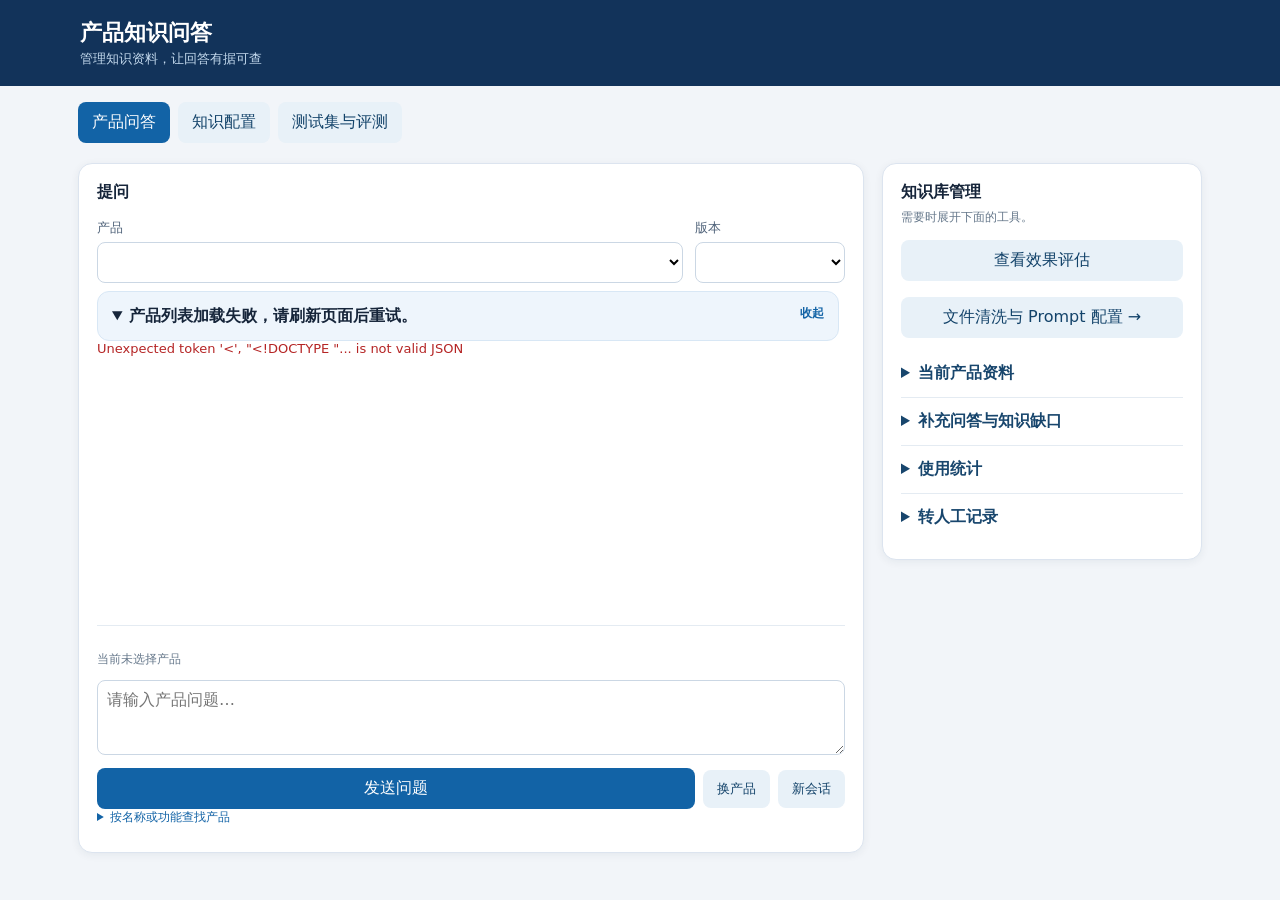
==== commit dc341114: "增加测试集配置以及qa分段查看和一些问答内容文档" ====
--- a/ai-rag-product-完整版/ai-rag-product-完整版/app/static/index.html
+++ b/ai-rag-product-完整版/ai-rag-product-完整版/app/static/index.html
@@ -32,11 +32,12 @@
 @media(max-width:820px){.evaluation{margin:0 18px 24px}}@media(max-width:650px){.eval-grid{grid-template-columns:1fr}}@media(max-width:520px){.scope-fields{grid-template-columns:minmax(0,1fr) 112px}.composer-actions .secondary{padding:9px 7px}}
 
 [hidden]{display:none!important}button:disabled{opacity:.6;cursor:wait}.page-nav{max-width:1160px;margin:16px auto 0;padding:0 18px;display:flex;gap:8px}.config-page{max-width:1160px;margin:20px auto;padding:0 18px 24px}.config-heading{display:flex;justify-content:space-between;align-items:center;gap:16px;margin-bottom:16px}.config-heading h2{font-size:22px;margin:0}.config-grid{display:grid;grid-template-columns:minmax(0,1.4fr) minmax(0,1fr);gap:18px;align-items:start}.config-grid .card{min-width:0}.config-grid details:first-child{border-top:0;margin-top:0;padding-top:0}.existing-faqs{margin-top:18px}.existing-faqs details{border:0;margin:0;padding:0}.steps{display:flex;gap:8px;padding:0;list-style:none;margin:16px 0}.steps li{flex:1;background:#f1f5f9;border-radius:8px;padding:10px;color:#50637a;font-size:13px}.steps .active{background:#1263a6;color:#fff}.steps .done{background:#e1f1e7;color:#226943}.config-page fieldset{border:0;padding:0;margin:0;min-width:0}.clean-options{display:flex;gap:16px;flex-wrap:wrap}.clean-options input,.qa-item input[type=checkbox]{width:auto;margin-right:6px}.clean-options label{display:flex;align-items:center}.flow-action{margin-top:16px}.scope-banner{background:#eaf3fa;padding:12px;border-radius:8px;overflow-wrap:anywhere}.qa-preview{max-height:520px;overflow:auto}.qa-item{border:1px solid #dce4ef;border-radius:10px;padding:12px;margin:10px 0}.qa-item label{margin-top:0}.qa-answer,.source-preview,.chunk-preview li{white-space:pre-wrap;overflow-wrap:anywhere;line-height:1.6;font-size:13px}.qa-answer{margin-bottom:0;color:#50637a}.source-preview,.chunk-preview{max-height:320px;overflow:auto}.chunk-preview li{padding:10px;border-bottom:1px solid #e4ebf2}.prompt-card .prompt-editor{min-height:360px}.prompt-card summary{font-size:16px}@media(max-width:820px){.config-grid{grid-template-columns:1fr}.steps li{padding:9px 6px;font-size:12px}.config-heading h2{font-size:20px}}
+.nav-link{background:#e8f1f8;color:#13436a;border-radius:8px;padding:10px 14px;text-decoration:none}.nav-link:hover{background:#dceffc}.qa-tools{display:grid;gap:8px;margin:12px 0}.qa-actions{display:flex;gap:8px;flex-wrap:wrap;align-items:center}.qa-actions button,.document-qa-button{font-size:12px;padding:6px 10px}.document-qa-button{margin-top:6px}.qa-origin{display:block;margin-top:6px;color:#66788b;font-size:12px}.qa-question{max-width:100%}
 </style>
 </head>
 <body>
 <header><h1>产品知识问答</h1><small>管理知识资料，让回答有据可查</small></header>
-<nav class="page-nav" aria-label="主导航"><button id="chatNav" type="button">产品问答</button><button id="configNav" type="button" class="secondary">知识配置</button></nav>
+<nav class="page-nav" aria-label="主导航"><button id="chatNav" type="button">产品问答</button><button id="configNav" type="button" class="secondary">知识配置</button><a href="/test-sets" class="nav-link">测试集与评测</a></nav>
 <main id="chatPage" class="layout">
 <section class="card chat">
 <h2>提问</h2>
@@ -84,13 +85,17 @@
 <div id="reviewStep" hidden>
 <p id="reviewScope" class="scope-banner"></p><p id="cleanReport" class="hint"></p>
 <p class="hint">核对答案与原文，取消不合适的 QA，也可调整问题表达。答案保留来源原句。检索片段将作为未匹配 QA 时的补充依据。</p>
+<div id="qaReviewTools" class="qa-tools" hidden>
+<input id="qaFilter" type="search" aria-label="搜索候选 QA" placeholder="搜索问题、答案或类别">
+<div class="qa-actions"><button id="qaSelectVisible" type="button" class="secondary">勾选显示项</button><button id="qaClearVisible" type="button" class="secondary">取消显示项</button><span id="qaSelection" class="hint" aria-live="polite"></span></div>
+</div>
 <fieldset id="reviewFields"><div id="qaPreview" class="qa-preview"></div></fieldset>
 <details><summary id="chunkSummary">查看检索片段</summary><ol id="chunkPreview" class="chunk-preview"></ol></details>
 <details><summary>查看清洗后原文</summary><pre id="cleanedText" class="source-preview"></pre></details>
 <div class="row flow-action"><button id="backImport" type="button" class="secondary">返回调整</button><button id="commitImport" type="button">确认入库并完成</button></div>
 </div>
 <div id="completeStep" hidden><h3>资料已入库</h3><p id="importResult"></p><p class="hint">可以返回问答测试实际问法，通过反馈和效果评估检查准确度。</p><div class="row"><button id="testImported" type="button">测试问答</button><button id="nextImport" type="button" class="secondary">继续导入</button></div></div>
-<details><summary>目标产品已有资料</summary><ul id="configDocs"></ul></details>
+<details open><summary>目标产品已有资料</summary><ul id="configDocs" class="trained-list"></ul></details>
 </section><section class="card prompt-card"><details open><summary>检索与生成状态</summary>
 <p id="ragStatus" class="hint">正在读取配置…</p>
 <button id="reindexSemantic" class="secondary" type="button">补建语义向量索引</button>
@@ -122,6 +127,13 @@
 </details>
 </section>
 </main>
+<dialog id="documentQa" class="evaluation" aria-labelledby="documentQaTitle">
+<div class="evaluation-head"><h2 id="documentQaTitle">资料 QA 问答分段</h2><form method="dialog"><button class="secondary">关闭</button></form></div>
+<p id="documentQaScope" class="hint"></p>
+<input id="documentQaSearch" type="search" maxlength="500" aria-label="搜索资料 QA" placeholder="搜索问题或答案">
+<p id="documentQaStatus" class="hint" role="status"></p><ul id="documentQaList" class="trained-list"></ul>
+<div class="qa-actions"><button id="documentQaPrev" type="button" class="secondary">上一页</button><button id="documentQaNext" type="button" class="secondary">下一页</button></div>
+</dialog>
 <dialog id="evaluationPanel" class="evaluation" aria-labelledby="evaluationTitle">
 <div class="evaluation-head"><h2 id="evaluationTitle">效果评估</h2><button id="closeEvaluation" type="button" class="secondary">关闭</button></div>
 <p id="evaluationStatus" class="hint" aria-live="polite">使用 data/eval_cases.json 中的 8 个虚构产品样例，在当前知识库副本上运行；不写入正式咨询记录。</p>
@@ -428,11 +440,47 @@
 }
 function flowMessage(text,error=false){$('flowMsg').className=error?'error':'hint';$('flowMsg').textContent=text}
 function setImportBusy(busy){importBusy=busy;for(const id of ['upload','commitImport','backImport','nextImport','importFields','reviewFields','addProduct'])$(id).disabled=busy}
+const qaKinds={explicit:'原文问答',parameter:'规格参数',procedure:'连续步骤',troubleshooting:'故障排查',trained:'主题问答',rule:'事实问答',auto:'章节概览',manual:'人工补充'};
+const qaOrigin=faq=>faq.source_line?`清洗后第 ${faq.source_line}${faq.source_end_line>faq.source_line?'–'+faq.source_end_line:''} 行`:'';
+let documentQaState=null,documentQaRequest=0;
+async function loadDocumentQa(){
+  const state=documentQaState,request=++documentQaRequest;if(!state)return;
+  const search=new URLSearchParams({q:$('documentQaSearch').value.trim(),offset:state.offset,limit:30});
+  $('documentQaStatus').textContent='正在读取问答…';$('documentQaList').replaceChildren();
+  $('documentQaPrev').disabled=true;$('documentQaNext').disabled=true;
+  try{
+    const data=await api(`/api/documents/${encodeURIComponent(state.document.id)}/faqs?${search}`);
+    if(request!==documentQaRequest||!$('documentQa').open)return;
+    $('documentQaStatus').textContent=data.total?`显示第 ${state.offset+1}–${state.offset+data.items.length} 条，共 ${data.total} 条`:'没有匹配的 QA。';
+    for(const faq of data.items){
+      const item=node('li');item.append(node('strong',faq.question),node('span',faq.answer),
+        node('small',[qaKinds[faq.kind]||faq.kind,faq.category,qaOrigin(faq)].filter(Boolean).join(' · ')));
+      $('documentQaList').append(item);
+    }
+    $('documentQaPrev').disabled=!state.offset;$('documentQaNext').disabled=state.offset+30>=data.total;
+  }catch(error){if(request===documentQaRequest)$('documentQaStatus').textContent=error.message}
+}
+function openDocumentQa(document){
+  documentQaState={document,offset:0};$('documentQaSearch').value='';
+  $('documentQaScope').textContent=`${document.title} · ${document.version} · ${document.source}`;
+  $('documentQa').showModal();loadDocumentQa();
+}
+let documentQaSearchTimer;
+$('documentQaSearch').oninput=()=>{clearTimeout(documentQaSearchTimer);documentQaRequest++;documentQaState.offset=0;documentQaSearchTimer=setTimeout(loadDocumentQa,180)};
+$('documentQaPrev').onclick=()=>{documentQaState.offset-=30;loadDocumentQa()};
+$('documentQaNext').onclick=()=>{documentQaState.offset+=30;loadDocumentQa()};
+$('documentQa').onclose=()=>{clearTimeout(documentQaSearchTimer);documentQaState=null;documentQaRequest++};
 async function configDocs(){
-  const id=$('configProduct').value;if(!id){$('configDocs').replaceChildren();return}
+  const id=$('configProduct').value;if(!id){$('configDocs').replaceChildren(node('li','选择产品后查看已有资料。','hint'));return}
   const items=await api('/api/documents?product_id='+encodeURIComponent(id));
   if(id!==$('configProduct').value)return;
-  $('configDocs').replaceChildren(...items.map(d=>node('li',`${d.title} · ${d.version} · ${d.chunks} 段 · ${d.faqs} 个 QA · ${cleaningSummary(d.cleaning_report)}`)));
+  if(!items.length){$('configDocs').replaceChildren(node('li','此产品暂无已入库资料。','hint'));return;}
+  $('configDocs').replaceChildren(...items.map(d=>{
+    const item=node('li'),button=node('button',`查看 QA（${d.faqs}）`,'secondary document-qa-button');
+    button.type='button';button.onclick=()=>openDocumentQa(d);
+    item.append(node('strong',d.title),node('small',`${d.version} · ${d.chunks} 个检索片段 · ${cleaningSummary(d.cleaning_report)}`),document.createElement('br'),button);
+    return item;
+  }));
 }
 function configVersions(){const raw=$('configProduct').selectedOptions[0]?.dataset.versions;const list=raw?JSON.parse(raw):[];$('configVersions').replaceChildren(...list.map(v=>new Option(v,v)))}
 async function configProducts(preferred){
@@ -452,6 +500,21 @@
   try{await api('/api/products',{method:'POST',headers:{'Content-Type':'application/json'},body:JSON.stringify({id,name:$('newName').value})});$('adminMsg').textContent='产品已添加';await products();await configProducts(id);$('configVersion').value='1.0'}catch(e){$('adminMsg').textContent=e.message}finally{$('addProduct').disabled=false}
 };
 function importForm(draft){const form=new FormData();for(const [key,value] of Object.entries(draft))form.append(key,value);return form}
+function updateQaReview(){
+  const filter=$('qaFilter').value.trim().toLowerCase();let selected=0,shown=0;
+  for(const card of $('qaPreview').querySelectorAll('.qa-item')){
+    const check=card.querySelector('input[type=checkbox]');
+    card.hidden=!(card.dataset.search+' '+card.querySelector('.qa-question').value.toLowerCase()).includes(filter);
+    shown+=Number(!card.hidden);selected+=Number(check.checked);
+  }
+  $('qaSelection').textContent=`已选 ${selected} 条 · 显示 ${shown} 条`;
+  for(const id of ['qaSelectVisible','qaClearVisible'])$(id).disabled=!shown;
+}
+$('qaFilter').oninput=updateQaReview;$('qaPreview').oninput=updateQaReview;
+for(const [id,checked] of [['qaSelectVisible',true],['qaClearVisible',false]])$(id).onclick=()=>{
+  for(const input of $('qaPreview').querySelectorAll('.qa-item:not([hidden]) input[type=checkbox]'))input.checked=checked;
+  updateQaReview();
+};
 $('upload').onclick=async()=>{
   if(importBusy)return;
   const file=$('file').files[0],product=$('configProduct').value,version=$('configVersion').value.trim();
@@ -465,12 +528,16 @@
     const result=await api('/api/documents/preview',{method:'POST',body:importForm(draft)});importDraft=draft;
     $('reviewScope').textContent=`${$('configProduct').selectedOptions[0].text} · ${version} · ${file.name}`;
     $('cleanReport').textContent=`${cleaningSummary(result.cleaning)}；${result.chunks.length} 个检索片段，${result.faqs.length} 个候选 QA。`;
-    $('qaPreview').replaceChildren();
+    $('qaPreview').replaceChildren();$('qaFilter').value='';$('qaReviewTools').hidden=!result.faqs.length;
     for(const [index,faq] of result.faqs.entries()){
-      const card=node('div','','qa-item'),label=node('label'),check=document.createElement('input');check.type='checkbox';check.checked=true;check.dataset.index=index;label.append(check,document.createTextNode(`保留 QA ${index+1} · ${faq.category}`));
+      const card=node('div','','qa-item'),label=node('label'),check=document.createElement('input');check.type='checkbox';check.checked=true;check.dataset.index=index;label.append(check,document.createTextNode(`保留 · ${qaKinds[faq.kind]||faq.kind} · ${faq.category}`));
       const question=document.createElement('input');question.value=faq.question;question.maxLength=500;question.setAttribute('aria-label',`QA ${index+1} 的问题`);question.className='qa-question';
+      card.dataset.search=`${faq.answer} ${faq.category} ${qaKinds[faq.kind]||faq.kind}`.toLowerCase();
       card.append(label,question,node('p',faq.answer,'qa-answer'));$('qaPreview').append(card);
+      if(qaOrigin(faq))card.append(node('small',qaOrigin(faq),'qa-origin'));
+      if(faq.conflict)card.append(node('small','发现同题多答案，请核对适用条件。','error'));
     }
+    updateQaReview();
     if(!result.faqs.length)$('qaPreview').append(node('p','未识别出有原文依据的 QA。仍可保存检索片段，完成后通过“手动补充问答”添加经核实的答案。','hint'));
     $('chunkSummary').textContent=`查看 ${result.chunks.length} 个检索片段`;$('chunkPreview').replaceChildren(...result.chunks.map(c=>node('li',c)));$('cleanedText').textContent=result.text;
     setStep(2);flowMessage('清洗预览已生成，请核对 QA 与片段后确认入库。');
@@ -482,7 +549,7 @@
   const selected=[];for(const card of $('qaPreview').querySelectorAll('.qa-item')){const check=card.querySelector('input[type=checkbox]');if(check.checked){const question=card.querySelector('.qa-question').value.trim();if(!question){flowMessage('保留的 QA 问题不能为空。',true);return}selected.push({index:Number(check.dataset.index),question})}}
   setImportBusy(true);flowMessage('正在保存已核对的 QA 与检索片段…');
   try{
-    const form=importForm(importDraft);form.append('review','true');form.append('selected_faqs',JSON.stringify(selected));
+    const form=importForm(importDraft);form.append('selected_faqs',JSON.stringify(selected));
     const result=await api('/api/documents',{method:'POST',body:form});completedImport={...importDraft};importDraft=null;
     $('importResult').textContent=`${completedImport.title} · ${completedImport.version}：已保存 ${result.chunks} 个检索片段、${result.faqs} 个 QA。${cleaningSummary(result.cleaning)}。`;
     setStep(3);flowMessage('导入完成，资料已可用于问答。');
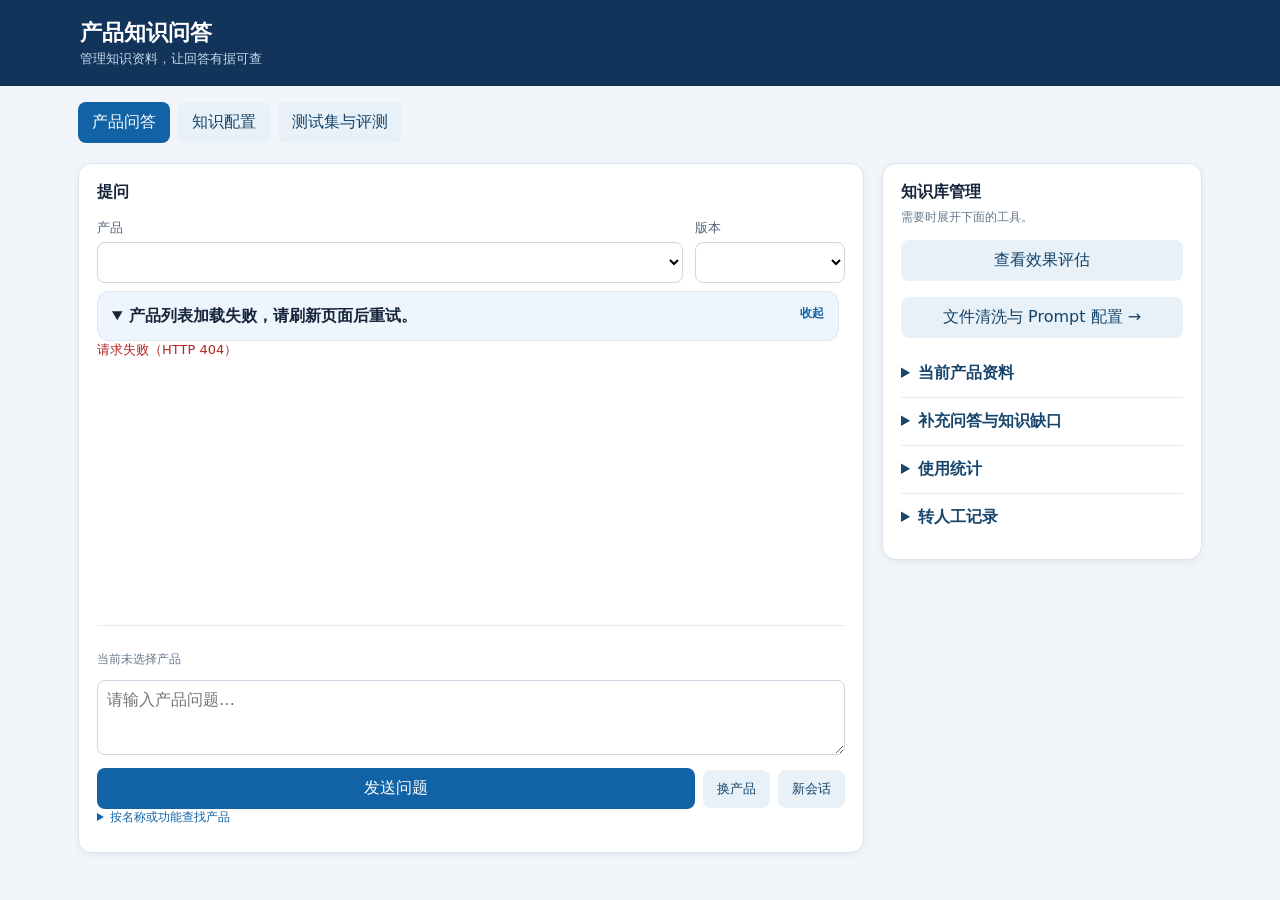
==== commit f055df01: "新版配置好 PostgreSQL 和 Chroma 并启动后，应用就不再用 SQLite 保存业务数据。 旧 SQLite 文件只在执行迁移时以只读方式打开。自管的单节点 Chroma 可能在内部使用" ====
--- a/ai-rag-product-完整版/ai-rag-product-完整版/app/static/index.html
+++ b/ai-rag-product-完整版/ai-rag-product-完整版/app/static/index.html
@@ -99,7 +99,13 @@
 </section><section class="card prompt-card"><details open><summary>检索与生成状态</summary>
 <p id="ragStatus" class="hint">正在读取配置…</p>
 <button id="reindexSemantic" class="secondary" type="button">补建语义向量索引</button>
+<button id="reindexBm25" class="secondary" type="button">构建 BM25 索引</button>
 <p id="ragIndexResult" class="hint" aria-live="polite">本地模型首次运行需要下载；已建索引可复用。</p>
+</details></section><section class="card prompt-card"><details open><summary>旧库迁移</summary>
+<p id="migrationSource" class="hint">正在检查迁移源…</p>
+<p class="hint">请先停止写入旧库的服务。迁移会导入 PostgreSQL 并同步 Chroma。</p>
+<button id="migrateLegacy" type="button" aria-describedby="migrationSource migrationStatus" disabled>一键迁移旧库</button>
+<p id="migrationStatus" class="hint" role="status"></p>
 </details></section><section class="card prompt-card"><details open><summary>免费 API 与模型选择</summary>
 <label for="llmProvider">服务商</label><select id="llmProvider"><option>正在加载…</option></select>
 <label for="llmModel">模型</label><select id="llmModel"></select>
@@ -157,7 +163,14 @@
 </dialog>
 <script>
 const $=id=>document.getElementById(id); let sessionId=null,currentGapId=null,citationCounter=0,promptLoaded=false;
-async function api(path,opts={}){const r=await fetch(path,opts);const d=await r.json();if(!r.ok)throw Error(d.detail||'请求失败');return d}
+async function api(path,opts={}){
+  const r=await fetch(path,opts);
+  if(!r.ok){
+    const error=await r.json().catch(()=>null);
+    throw Error(typeof error?.detail==='string'?error.detail:`请求失败（HTTP ${r.status}）`);
+  }
+  return r.json();
+}
 function node(tag,text,cls){const x=document.createElement(tag);x.textContent=text;if(cls)x.className=cls;return x}
 function scoreLabel(value){const n=Number(value);return Number.isFinite(n)?Math.round(n*100)+'%':'—'}
 function answerBubble(result){
@@ -411,8 +424,11 @@
 };
 async function send(){
   const q=$('question').value.trim();if(!q)return;const box=$('conversation');box.append(node('div',q,'bubble user'));$('question').value='';const pending=node('div','正在检索并生成回答…','bubble bot pending');pending.style.opacity='.65';box.append(pending);$('messages').scrollTop=$('messages').scrollHeight;
-  try{
-    const x=await api('/api/ask',{method:'POST',headers:{'Content-Type':'application/json'},body:JSON.stringify({question:q,session_id:sessionId,product_id:$('product').value||null,version:$('version').value||null})});sessionId=x.session_id;
+  const controller=new AbortController();
+  const timeout=setTimeout(()=>controller.abort(),90000);
+  try{
+    const x=await api('/api/ask',{method:'POST',signal:controller.signal,headers:{'Content-Type':'application/json'},body:JSON.stringify({question:q,session_id:sessionId,product_id:$('product').value||null,version:$('version').value||null})});sessionId=x.session_id;
+    pending.remove();
     if(x.status==='product_found'||(x.status==='no_product'&&!x.product_id)){
       sessionId=null;$('product').value='';versions();docs();$('currentScope').textContent=scopeLabel();
     }
@@ -420,7 +436,7 @@
     if(x.matched_products&&x.matched_products.length)showProductList(x.matched_products,'点击产品名称开始问答：',false);
     if(x.status==='answered')box.append(feedbackControls(x));
     await refresh();
-  }catch(e){box.append(node('div',e.message,'error'))}finally{pending.remove()}$('messages').scrollTop=$('messages').scrollHeight;
+  }catch(e){box.append(node('div',e.name==='AbortError'?'问答等待超时，请稍后重试。':e.message,'error'))}finally{clearTimeout(timeout);pending.remove()}$('messages').scrollTop=$('messages').scrollHeight;
 }
 $('send').onclick=send;$('question').onkeydown=e=>{if(e.key==='Enter'&&!e.shiftKey){e.preventDefault();send()}};
 $('reset').onclick=()=>{sessionId=null;if($('product').value){$('conversation').replaceChildren(node('div',`已开始 ${$('product').selectedOptions[0].text} 的新会话。`,'bubble bot'));loadFaqSuggestions()}else{$('conversation').replaceChildren();$('productChooser').hidden=false;$('productChooser').open=true;featured()}};
@@ -558,7 +574,48 @@
 };
 $('nextImport').onclick=()=>{completedImport=null;$('file').value='';setStep(1);flowMessage('选择下一份资料生成预览。')};
 $('testImported').onclick=()=>{if(!completedImport)return;selectProduct(completedImport.product_id);$('version').value=completedImport.version;sessionId=null;$('currentScope').textContent=scopeLabel();loadFaqSuggestions();location.hash='chat'};
-async function loadRagStatus(){try{const r=await api('/api/rag/status');$('ragStatus').textContent=`检索：${r.retriever==='semantic'?'语义向量 + FAISS':'字符检索基线'}；回答模式：${r.answer_mode}；模型服务：${r.llm_configured?'已配置（需实际调用验证）':'未配置'}。当前模型已索引 ${r.indexed_chunks}/${r.chunks} 个片段。`;}catch(e){$('ragStatus').textContent='状态读取失败：'+e.message}}
+async function loadRagStatus(){try{const r=await api('/api/rag/status');const names={hash:'字符检索基线',bm25:'BM25 + 字符重排',semantic:'语义向量 + FAISS',chroma:'语义向量 + Chroma'};const index=r.bm25;const bm25Status=index.implementation==='postgres_scope'?'按产品版本实时计算':!index.available?'当前 SQLite 缺少 FTS5':!index.built?'待构建':index.pending_scopes?`${index.pending_scopes} 个范围待更新`:'已就绪';$('ragStatus').textContent=`检索：${names[r.retriever]||r.retriever}；回答模式：${r.answer_mode}；模型服务：${r.llm_configured?'已配置（需实际调用验证）':'未配置'}。语义向量 ${r.indexed_chunks}/${r.chunks}。${r.database==='postgresql'?'PostgreSQL；Chroma '+(r.chroma_configured?'已配置':'未配置')+'。':''}BM25 索引：${bm25Status}。`;$('reindexBm25').hidden=index.implementation==='postgres_scope';$('reindexBm25').disabled=!index.available;}catch(e){$('ragStatus').textContent='状态读取失败：'+e.message}}
+let migrationPoll, migrationStarted=false;
+async function loadMigrationStatus(){
+  clearTimeout(migrationPoll);
+  try{
+    const status=await api('/api/rag/migration');
+    const running=status.status==='running';
+    const button=$('migrateLegacy');
+    $('migrationSource').textContent=`迁移源：${status.source}`;
+    button.disabled=running||!status.available;
+    button.textContent=running?'迁移中…':status.status==='failed'?'重试迁移':'一键迁移旧库';
+    $('migrationStatus').textContent=status.problem||status.message||'';
+    if(running){
+      migrationStarted=true;
+      migrationPoll=setTimeout(loadMigrationStatus,1500);
+      return;
+    }
+    if(status.status==='completed'){
+      const {postgres_tables, chroma}=status.result;
+      $('migrationStatus').textContent=`迁移完成。PostgreSQL 已导入 ${postgres_tables.documents||0} 份资料、${postgres_tables.messages||0} 条历史消息。Chroma 已同步 ${chroma.indexed} 个向量。`;
+      if(migrationStarted){
+        await Promise.allSettled([loadRagStatus(),products().then(featured),configProducts(),refresh()]);
+      }
+    }
+    migrationStarted=false;
+  }catch(e){
+    $('migrationStatus').textContent='暂时无法读取迁移状态：'+e.message;
+    migrationPoll=setTimeout(loadMigrationStatus,2500);
+  }
+}
+$('migrateLegacy').onclick=async()=>{
+  $('migrateLegacy').disabled=true;
+  $('migrationStatus').textContent='正在启动迁移…';
+  try{
+    await api('/api/rag/migration',{method:'POST',headers:{'Content-Type':'application/json'},body:'{}'});
+    migrationStarted=true;
+    await loadMigrationStatus();
+  }catch(e){
+    $('migrationStatus').textContent='无法启动迁移：'+e.message;
+    $('migrateLegacy').disabled=false;
+  }
+};
 let llmProviders=[],savedLLMConfig=null;
 function renderLLMProvider(providerId,modelId=''){
   const provider=llmProviders.find(p=>p.id===providerId);if(!provider)return;
@@ -592,8 +649,10 @@
 }
 $('saveLLM').onclick=()=>saveLLM(false);$('testLLM').onclick=()=>saveLLM(true);
 $('resetLLM').onclick=async()=>{setLLMBusy(true);try{await api('/api/llm/config',{method:'DELETE'});await loadLLMConfig();await loadRagStatus();await loadPrompt();$('llmConfigStatus').textContent='本机保存的服务配置和密钥已清除；如启动环境中有模型配置，则恢复使用环境变量。';}catch(e){$('llmConfigStatus').textContent='清除失败：'+e.message}finally{setLLMBusy(false)}};
-$('reindexSemantic').onclick=async()=>{const b=$('reindexSemantic');b.disabled=true;$('ragIndexResult').textContent='正在构建索引，首次下载可能需要几分钟…';try{const r=await api('/api/rag/reindex',{method:'POST'});$('ragIndexResult').textContent=`共 ${r.chunks} 个片段，本次新增向量 ${r.embedded} 个。`;await loadRagStatus()}catch(e){$('ragIndexResult').textContent=e.message}finally{b.disabled=false}};
+$('reindexSemantic').onclick=async()=>{const b=$('reindexSemantic');b.disabled=true;$('ragIndexResult').textContent='正在构建索引，首次下载可能需要几分钟…';try{const r=await api('/api/rag/reindex',{method:'POST'});$('ragIndexResult').textContent=`共 ${r.chunks} 个片段，本次新增向量 ${r.embedded} 个。${r.indexed===undefined?'':'Chroma 已索引 '+r.indexed+' 个片段。'}`;await loadRagStatus()}catch(e){$('ragIndexResult').textContent=e.message}finally{b.disabled=false}};
+$('reindexBm25').onclick=async()=>{const b=$('reindexBm25');b.disabled=true;$('ragIndexResult').textContent='正在构建本地 BM25 索引…';try{const r=await api('/api/rag/reindex/bm25',{method:'POST'});$('ragIndexResult').textContent=`BM25 索引已覆盖 ${r.chunks} 个片段。`;await loadRagStatus()}catch(e){$('ragIndexResult').textContent=e.message;b.disabled=false}};
 loadRagStatus();
+loadMigrationStatus();
 loadLLMConfig();
 showPage();setStep(1);configProducts().catch(e=>flowMessage('配置加载失败：'+e.message,true));
 products().then(featured).then(refresh).catch(e=>{$('productChooserTitle').textContent='产品列表加载失败，请刷新页面后重试。';$('conversation').append(node('div',e.message,'error'))});
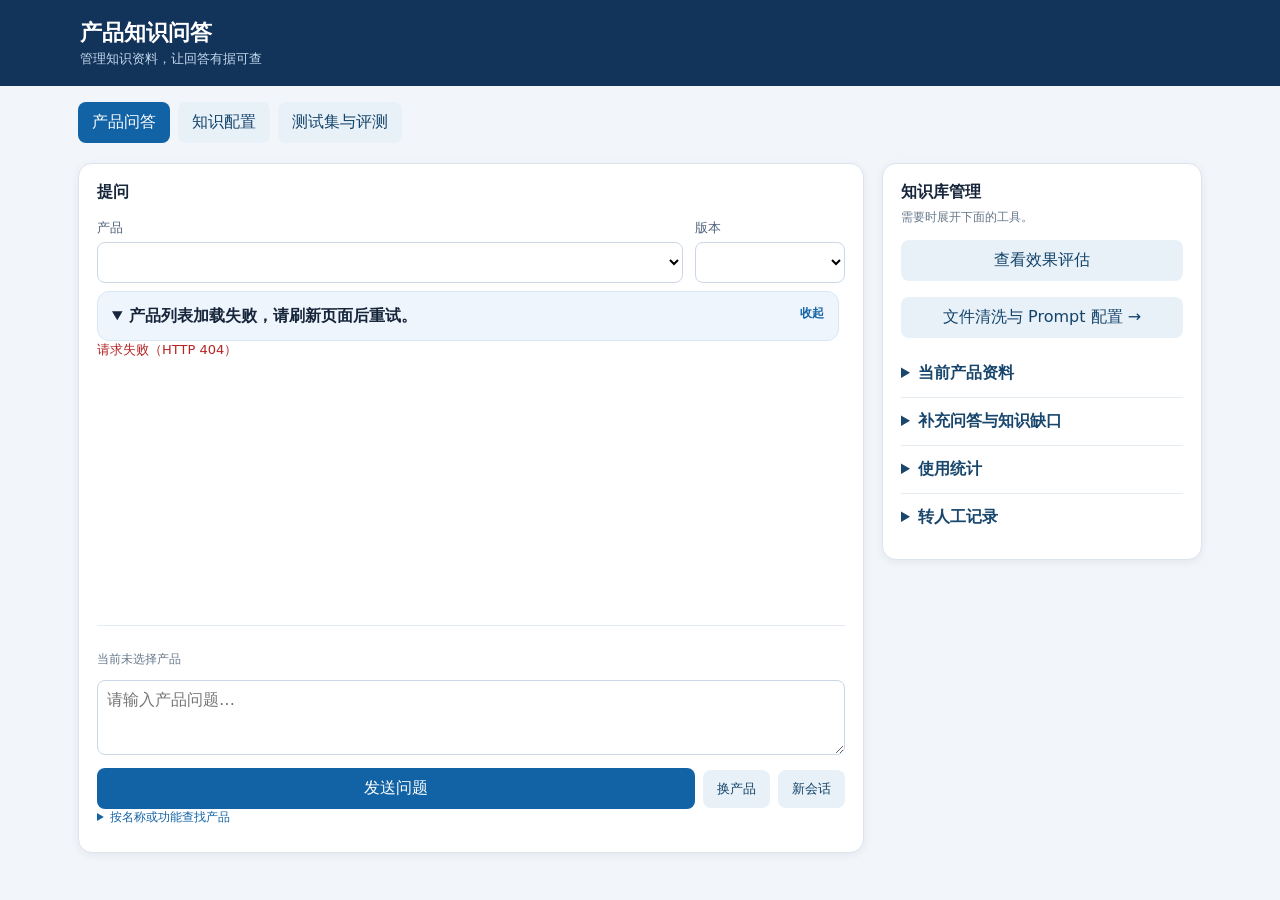
==== commit aaa6438b: "qa切片优化" ====
--- a/ai-rag-product-完整版/ai-rag-product-完整版/app/static/index.html
+++ b/ai-rag-product-完整版/ai-rag-product-完整版/app/static/index.html
@@ -189,7 +189,8 @@
   if(sources.length){
     for(const source of sources){
       const item=node('div','', 'citation-source');
-      item.append(node('div',`${source.source||'未知来源'} · ${source.category||'未分类'} · 相关度 ${scoreLabel(source.score)}`,'citation-source-label'));
+      const labels=[source.source||'未知来源',source.category||'未分类',qaOrigin(source),`相关度 ${scoreLabel(source.score)}`];
+      item.append(node('div',labels.filter(Boolean).join(' · '),'citation-source-label'));
       item.append(node('div',source.text||'','citation-source-text'));panel.append(item);
     }
   }else panel.append(node('div','本条回复未引用知识库资料。'));
@@ -574,7 +575,7 @@
 };
 $('nextImport').onclick=()=>{completedImport=null;$('file').value='';setStep(1);flowMessage('选择下一份资料生成预览。')};
 $('testImported').onclick=()=>{if(!completedImport)return;selectProduct(completedImport.product_id);$('version').value=completedImport.version;sessionId=null;$('currentScope').textContent=scopeLabel();loadFaqSuggestions();location.hash='chat'};
-async function loadRagStatus(){try{const r=await api('/api/rag/status');const names={hash:'字符检索基线',bm25:'BM25 + 字符重排',semantic:'语义向量 + FAISS',chroma:'语义向量 + Chroma'};const index=r.bm25;const bm25Status=index.implementation==='postgres_scope'?'按产品版本实时计算':!index.available?'当前 SQLite 缺少 FTS5':!index.built?'待构建':index.pending_scopes?`${index.pending_scopes} 个范围待更新`:'已就绪';$('ragStatus').textContent=`检索：${names[r.retriever]||r.retriever}；回答模式：${r.answer_mode}；模型服务：${r.llm_configured?'已配置（需实际调用验证）':'未配置'}。语义向量 ${r.indexed_chunks}/${r.chunks}。${r.database==='postgresql'?'PostgreSQL；Chroma '+(r.chroma_configured?'已配置':'未配置')+'。':''}BM25 索引：${bm25Status}。`;$('reindexBm25').hidden=index.implementation==='postgres_scope';$('reindexBm25').disabled=!index.available;}catch(e){$('ragStatus').textContent='状态读取失败：'+e.message}}
+async function loadRagStatus(){try{const r=await api('/api/rag/status');const names={hash:'字符检索基线',bm25:'BM25 + 字符重排',semantic:'语义向量 + FAISS',chroma:'语义向量 + Chroma',hybrid:'BM25 + Chroma 混合检索'};const index=r.bm25;const bm25Status=index.implementation==='postgres_scope'?'按产品版本实时计算':!index.available?'当前 SQLite 缺少 FTS5':!index.built?'待构建':index.pending_scopes?`${index.pending_scopes} 个范围待更新`:'已就绪';$('ragStatus').textContent=`检索：${names[r.retriever]||r.retriever}；回答模式：${r.answer_mode}；模型服务：${r.llm_configured?'已配置（需实际调用验证）':'未配置'}。语义向量 ${r.indexed_chunks}/${r.chunks}。${r.database==='postgresql'?'PostgreSQL；Chroma '+(r.chroma_configured?'已配置':'未配置')+'。':''}BM25 索引：${bm25Status}。`;$('reindexBm25').hidden=index.implementation==='postgres_scope';$('reindexBm25').disabled=!index.available;}catch(e){$('ragStatus').textContent='状态读取失败：'+e.message}}
 let migrationPoll, migrationStarted=false;
 async function loadMigrationStatus(){
   clearTimeout(migrationPoll);
